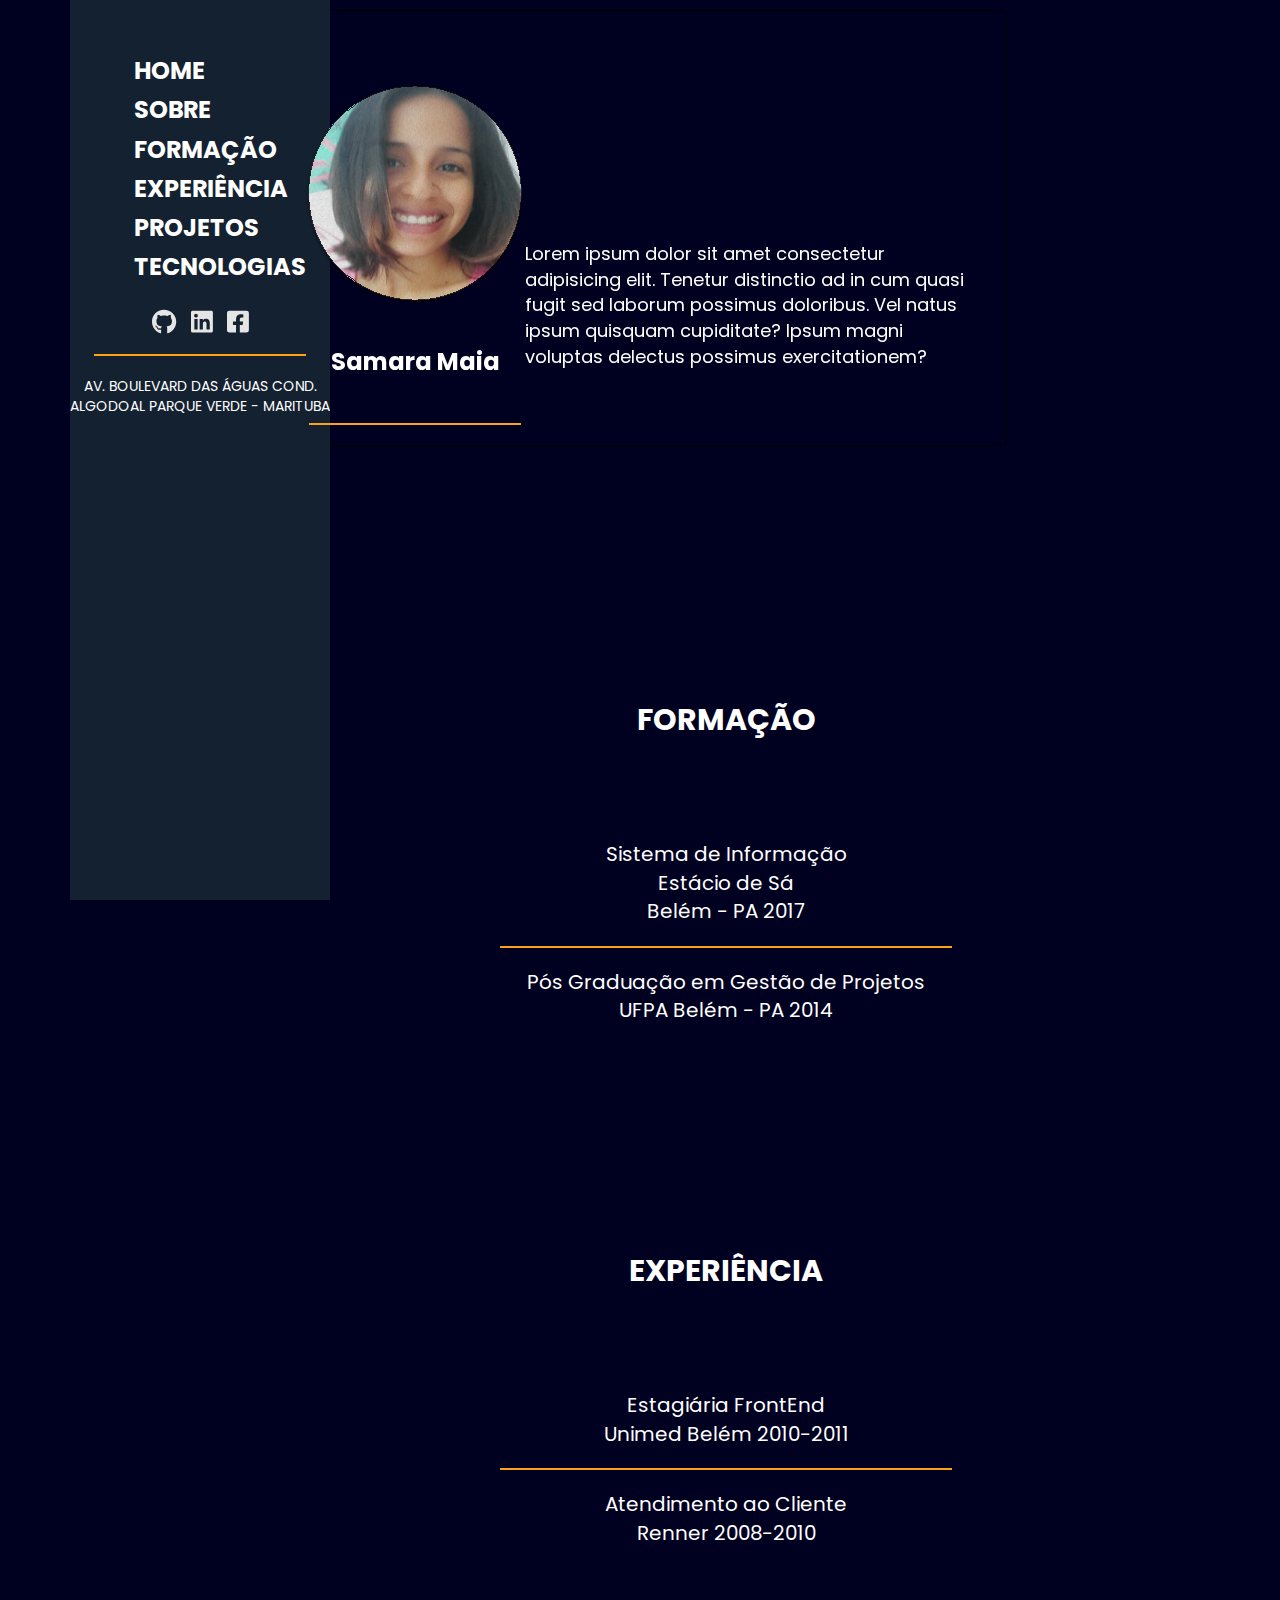
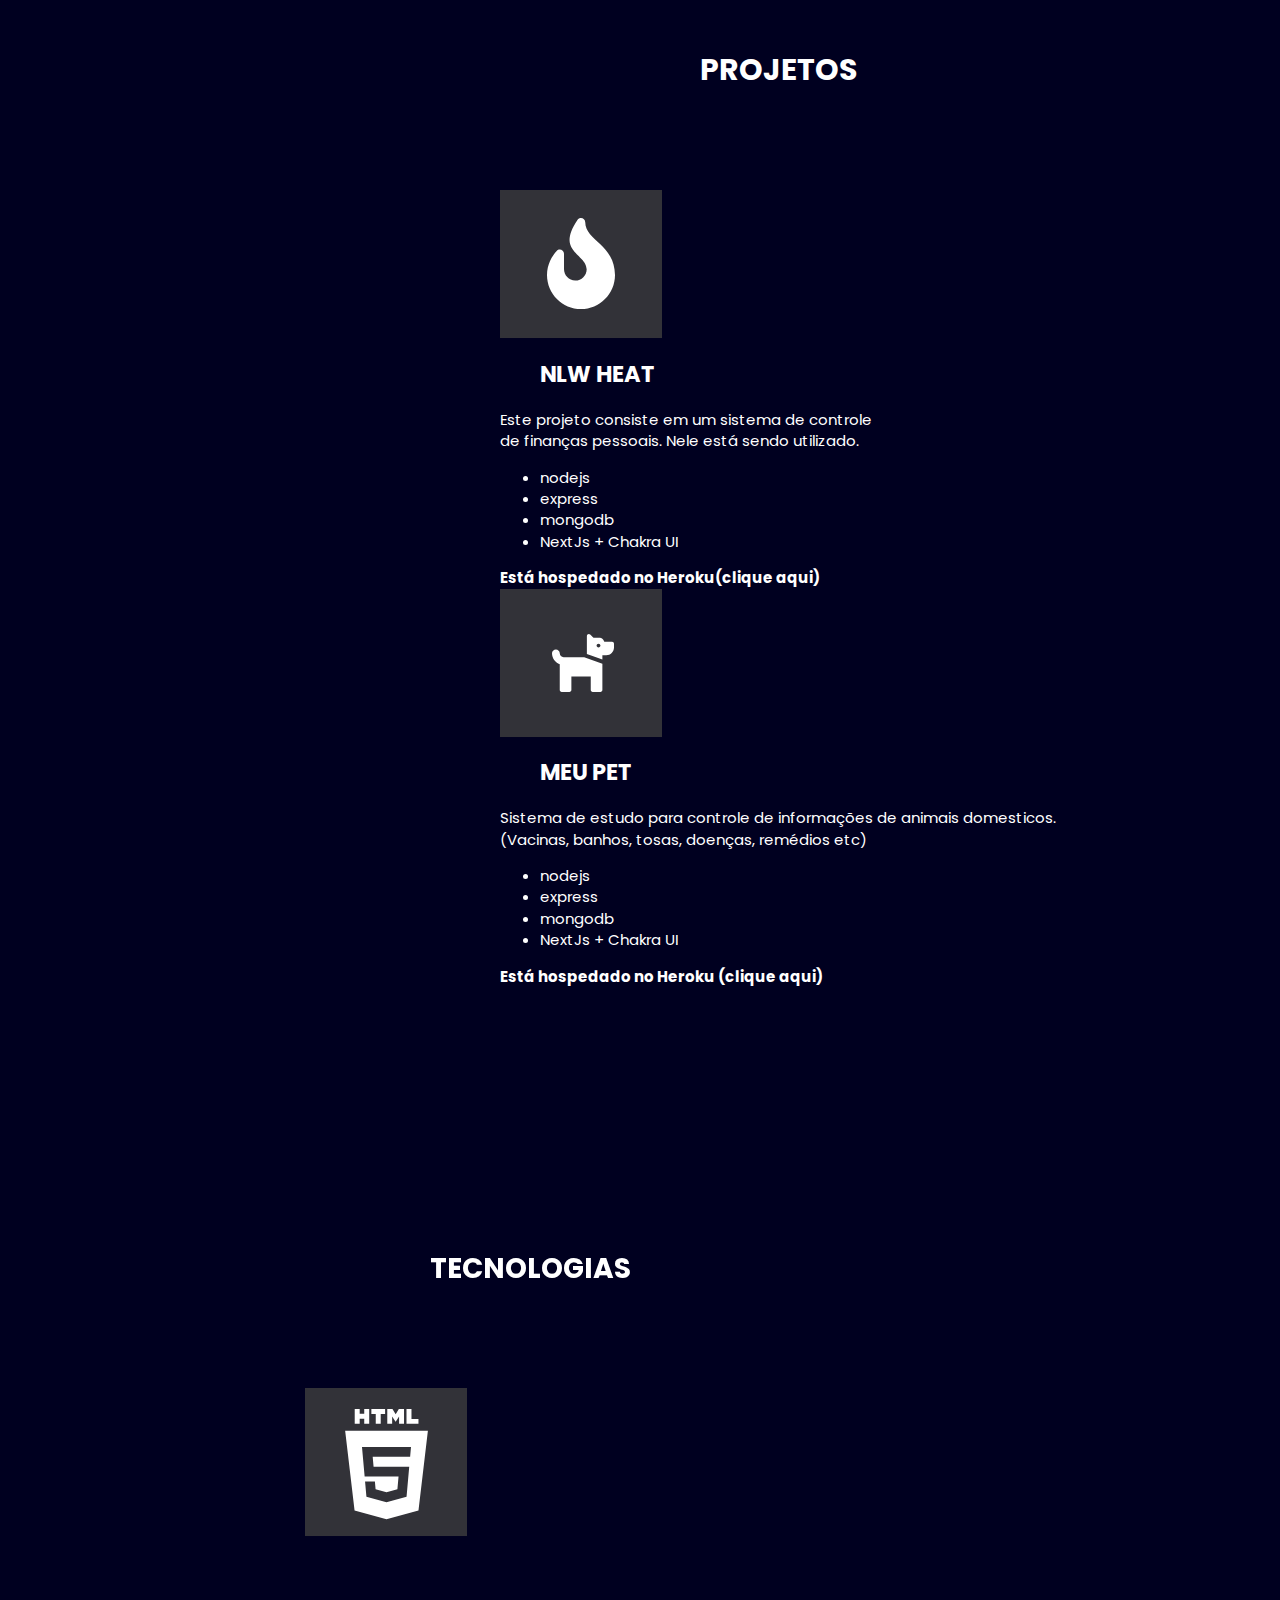
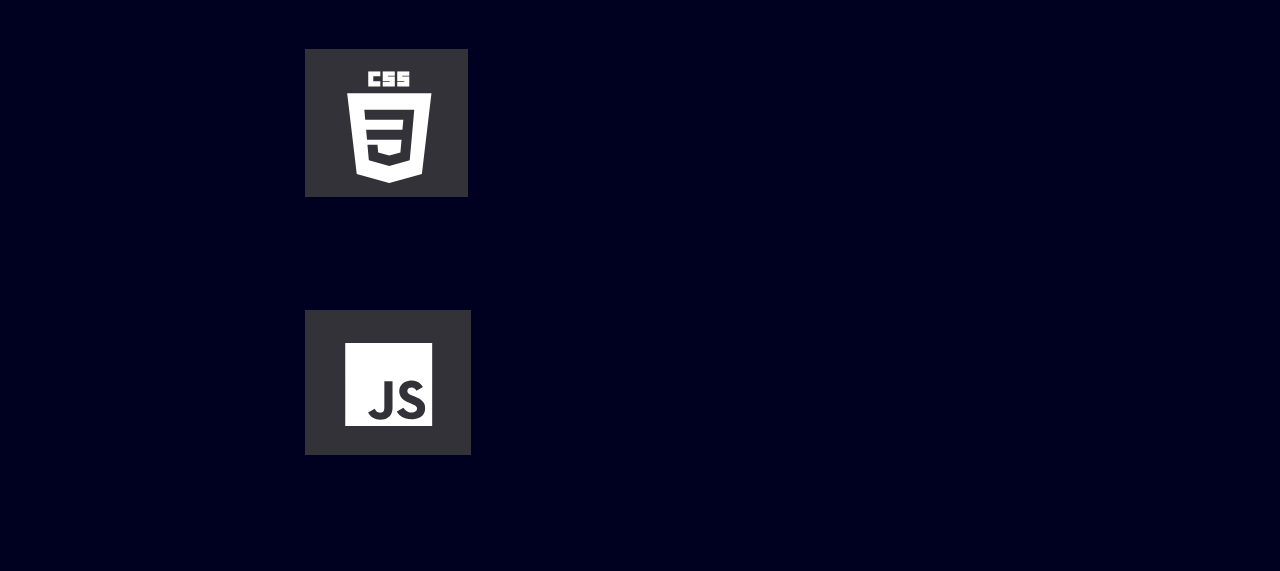
==== index.html @ 0ee9a7e4 "add bootstrap" ====
<!DOCTYPE html>
<html lang="pt-br">

<head>
    <meta charset="UTF-8">
    <meta http-equiv="X-UA-Compatible" content="IE=edge">
    <meta name="viewport" content="width=device-width, initial-scale=1.0">
    <title>Samara Maia</title>
    <link rel="stylesheet" href="/assets/css/bootstrap-grid.min.css">
    <link rel="stylesheet" href="/assets/css/style.css">
    <link rel="stylesheet" href="/assets/css/layout.css">
</head>

<body>
    <div class="container">
        <aside class="menu layou__menu">
            <nav class="menu__nav">
                <ul class="menu__nav--list">
                    <li class="menu__nav--list-item"><a href="/">HOME</a></li>
                    <li class="menu__nav--list-item"><a href="/index.html"> SOBRE </a></li>
                    <li class="menu__nav--list-item"><a href="/pages/formação.html">FORMAÇÃO</a></li>
                    <li class="menu__nav--list-item"><a href="/pages/experiencia.html">EXPERIÊNCIA</a></li>
                    <li class="menu__nav--list-item"><a href="/pages/projetos.html">PROJETOS</a></li>
                    <li class="menu__nav--list-item"><a href="/pages/tecnologias.html">TECNOLOGIAS</a></li>
                </ul>
            </nav>

            <div class="footer-social">
                <img class="footer__social--img" src="/assets/img/github.svg" alt="github">
                <img class="footer__social--img" src="/assets/img/twter.svg" alt="twter">
                <img class="footer__social--img" src="/assets/img/Vector.svg" alt="facebook">
            </div>
            <hr />
            <div class="address">
                <span>AV. BOULEVARD DAS ÁGUAS</span>
                <span>COND. ALGODOAL PARQUE VERDE - MARITUBA</span>
            </div>
        </aside>
        <div class="container__items">
            <main class="flex__container items--section">
                <section id="about-me">
                    <div class="aboutme">
                        <div class="aboutme__avatar">
                            <div class="avatar">
                                <img class="avatar__image" src="/assets/img/foto2.svg"
                                    alt="Fotgrafia da Samara Maia sorrindo">
                            </div>
                            <p>Samara Maia</p>
                            <hr />
                        </div>
                        <div class="aboutme__text">
                            <p>Lorem ipsum dolor sit
                                amet consectetur adipisicing elit.
                                Tenetur distinctio ad in cum quasi fugit
                                sed laborum possimus doloribus.
                                Vel natus ipsum quisquam cupiditate?
                                Ipsum magni voluptas delectus possimus
                                exercitationem?</p>
                        </div>
                    </div>
                </section>
                <section id="formation">
                        <h1> FORMAÇÃO </h1>
                        <div class="formation__system">
                            <span> Sistema de Informação </span>
                            <span> Estácio de Sá
                                <span>Belém - PA 2017 </span>
                        </div>
                        <div class="rectangle">
                            <hr />
                        </div>
                        <div class="formation__system">
                             <span> Pós Graduação em Gestão de Projetos </span>
                             <span> UFPA Belém - PA 2014</span>      
                        </div>
                </section>

                <section id="experience">
                        <h1>EXPERIÊNCIA</h1>
                        <div class="experience__front">
                           <span> Estagiária FrontEnd </span>
                           <span> Unimed Belém 2010-2011 </span>
                    
                            <div class="rectangle">
                                <hr />
                            </div>

                            <div class="experience__front">
                                 <span>Atendimento ao Cliente </span>
                                    <span> Renner 2008-2010 </span>    
                            </div>
                       </div>
                </section>
                <section id="projects">
                        <h1> PROJETOS </h1>
                        <img src="/assets/img/Group 6427 (1).svg" alt="NLW" request>
                        <h2 class="draft__heat">NLW HEAT</h2>
                    
                    <div class="draft__tech">
                         <span> Este projeto consiste em um sistema
                                de controle</span> <span> de finanças pessoais.
                                Nele está sendo utilizado.</span>
                        <ul class="draft__tech--list">
                            <li>nodejs</li>
                            <li>express</li>
                            <li>mongodb</li>
                            <li> NextJs + Chakra UI</li>
                        </ul>
                        <b class="draft__tech--link">Está hospedado no Heroku <a href="">(clique aqui)</a></b>
                    </div>
                    <div class="dog">
                        <img src="/assets/img/dog(1).svg" alt="meupet">
                        <h2>MEU PET</h2>
                    </div>
                    <div class="draft__tech--node">
                        <span> Sistema de estudo para controle de informações de animais domesticos.</span>
                        <span>(Vacinas, banhos, tosas, doenças, remédios etc)</span> 
                        <ul>
                            <li>nodejs</li>
                            <li>express</li>
                            <li>mongodb</li>
                            <li> NextJs + Chakra UI</li>
                        </ul>
                        <b>Está hospedado no Heroku <a href="">(clique aqui)</a></b>
                    </div>
                </section>

                <section id="technologies">
                    <h1 class="tec">TECNOLOGIAS</h1>
                        <div class="section__img--front">
                            <img src="/assets/img/html.svg" alt="html5">
                        </div>
                        <div class="section__img--front">
                            <img src="/assets/img/css.svg" alt="css3">
                        </div>
                        <div class="section__img--front">
                            <img src="/assets/img/javascript.svg" alt="javascript">
                        </div>
                </section>
            </main>
        </div>
    </div>
</body>

</html>
---- assets/css/style.css ----
:root {
    --yellow-100: #fca311;
    --blue-900: #142130;
    --gray-50: #ccc;
    --gray-900: #292929;
}
/** Start ASIDE **/

.menu {
    display: flex;
    flex-direction: column;
    align-items: center;
    align-content: space-between;
    
    width: 26rem;
    height: 100vh;

    background: var(--blue-900);
}

.menu__nav {
    font-size: 24px;
    margin-top: 3rem;    
}

.menu__nav--list {
    list-style-type: none;    
}

.menu__nav--list-item {
    margin: 5px;
}

.menu__nav--list-item > a {
    padding: 5px 10px 5px;
}

.menu__nav--list-item > a:hover, a:active {
    background: var(--yellow-100);
    border-radius: 5px;
    color:white;    
    transition: background .5s ease-out;
}
    

.footer__social--img {
    padding-left: 5px;
    padding-right: 5px;    
}

.address {
    text-align: center;
}
/** End ASIDE **/

/** Start Sections of site **/

/* sections uno */

#about-me {
    display: flex;
    position: relative;
    top: 30px;
 }
.aboutme {
    display: flex;
    align-items: center;
    justify-content: center;  
}
.aboutme__text {
    font-size: 18px;
    width: 450px;
    height: 70.45px;
}
.aboutme__avatar {
    display: flex;
    flex-direction: column;
    align-items: center;
    justify-content: center;
}

.aboutme__avatar > p {
    font-size: x-large;
    font-weight: 700; 
}

.avatar {
    border-radius: 56%;
    height: 250px;
    width: 220px;
    
}

.avatar__image {
    border-radius: 50%;
    width: 100%;
    height: 100%;
}

hr {
    width: 210px;
    border: 1px solid var(--yellow-100);
}
/* fim da primeira section */

/* sections two */

#formation {
    position: absolute;
    font-size: 15px;
    left: 50rem;
    top: 60rem;
}  

 h1 {
   
    text-align: center;
    line-height: 20rem;
}
.formation__system > span  {
    display: grid;
    font-size: 20px;
    justify-items: center;
    align-items: center;
}
.rectangle hr {
    width: 450px;
    border: 1px solid var(--yellow-100)
}

/*sections three*/

#experience  {
    position: absolute;
    font-size: 15px;
    left: 50rem;
    top: 115.10rem;
}
h1 {
    text-align: center;
    line-height: 20rem;
}

.experience__front > span {
    display: grid;
    font-size: 20px;
    justify-items: center;
    align-items: center;
}

/*sections four*/

#projects {
    position: absolute;
    font-size: 15px;
    left: 50rem;
    top: 155rem;
}

.draft__tech  > span {
    position: relative;
    display: grid;
    left: 0rem;
    top: 0rem;
}

.draft__tech--list {
    position: relative;
    left: 0rem;
    top: 0rem;
}
.draft__tech--link {
    position: relative;
    display: flex;
   
}

.draft__tech--node > span {
    position: relative;
    display: flex;
    
}

.draft__tech--node > ul {
    position: relative;
    
}
.draft__tech--node > b {
    position: relative;
    
}
.draft__heat {
    position: relative;
   
}

[request] {
    position: relative;
    
}
.dog {
    position: relative;
    
    
}

 h2 {
    position: relative;
    left: 40px;

 }
 
/*sections five*/

#technologies{
    position: absolute;
    top: 275rem;
}

.section__img--front {
    width: 45rem;
    height: 29vh;
    
}
---- assets/css/layout.css ----
@import url("https://fonts.googleapis.com/css2?family=Poppins:wght@500;600;900&display=swap");

html {
  font-size: 62.5%;
}

body {
  margin: 0;
  font-family: "Poppins", sans-serif;
  background-color: #000020;
  color: #fff;
}

a {
  color: #fff;
  text-decoration: none;
  font-weight: 700;
}

a:hover,
a:focus {
  color: #946809;
  text-decoration: none;
}

.layou__menu{
  position: fixed;
}

.container {
  display: flex;
}

.container__items{
  padding-left: 10px;
  padding-right: 10px;
  margin: 0 auto ;
}
.items--section{
  padding: 30px;
  margin: 10px;
  border: 1px solid #000;
}
.flex__container{
  display: flex;
  justify-items: center;
}
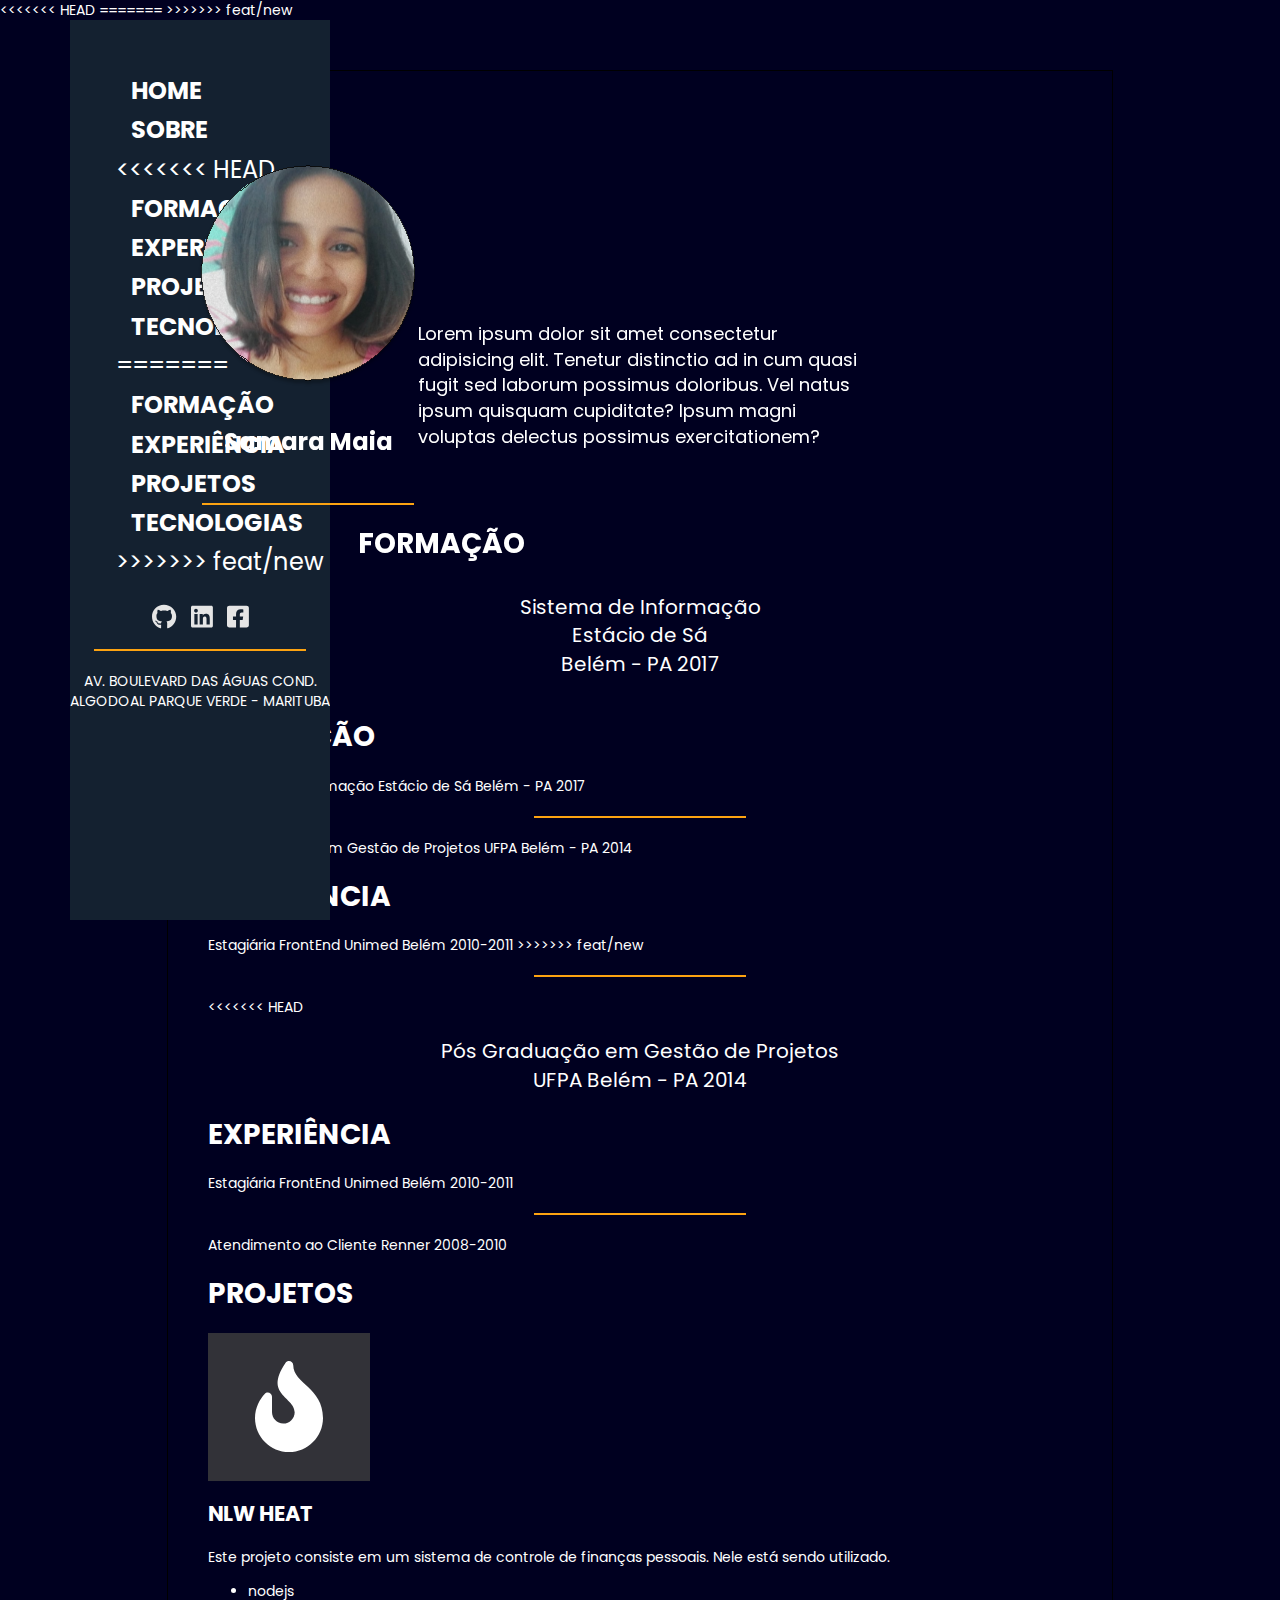
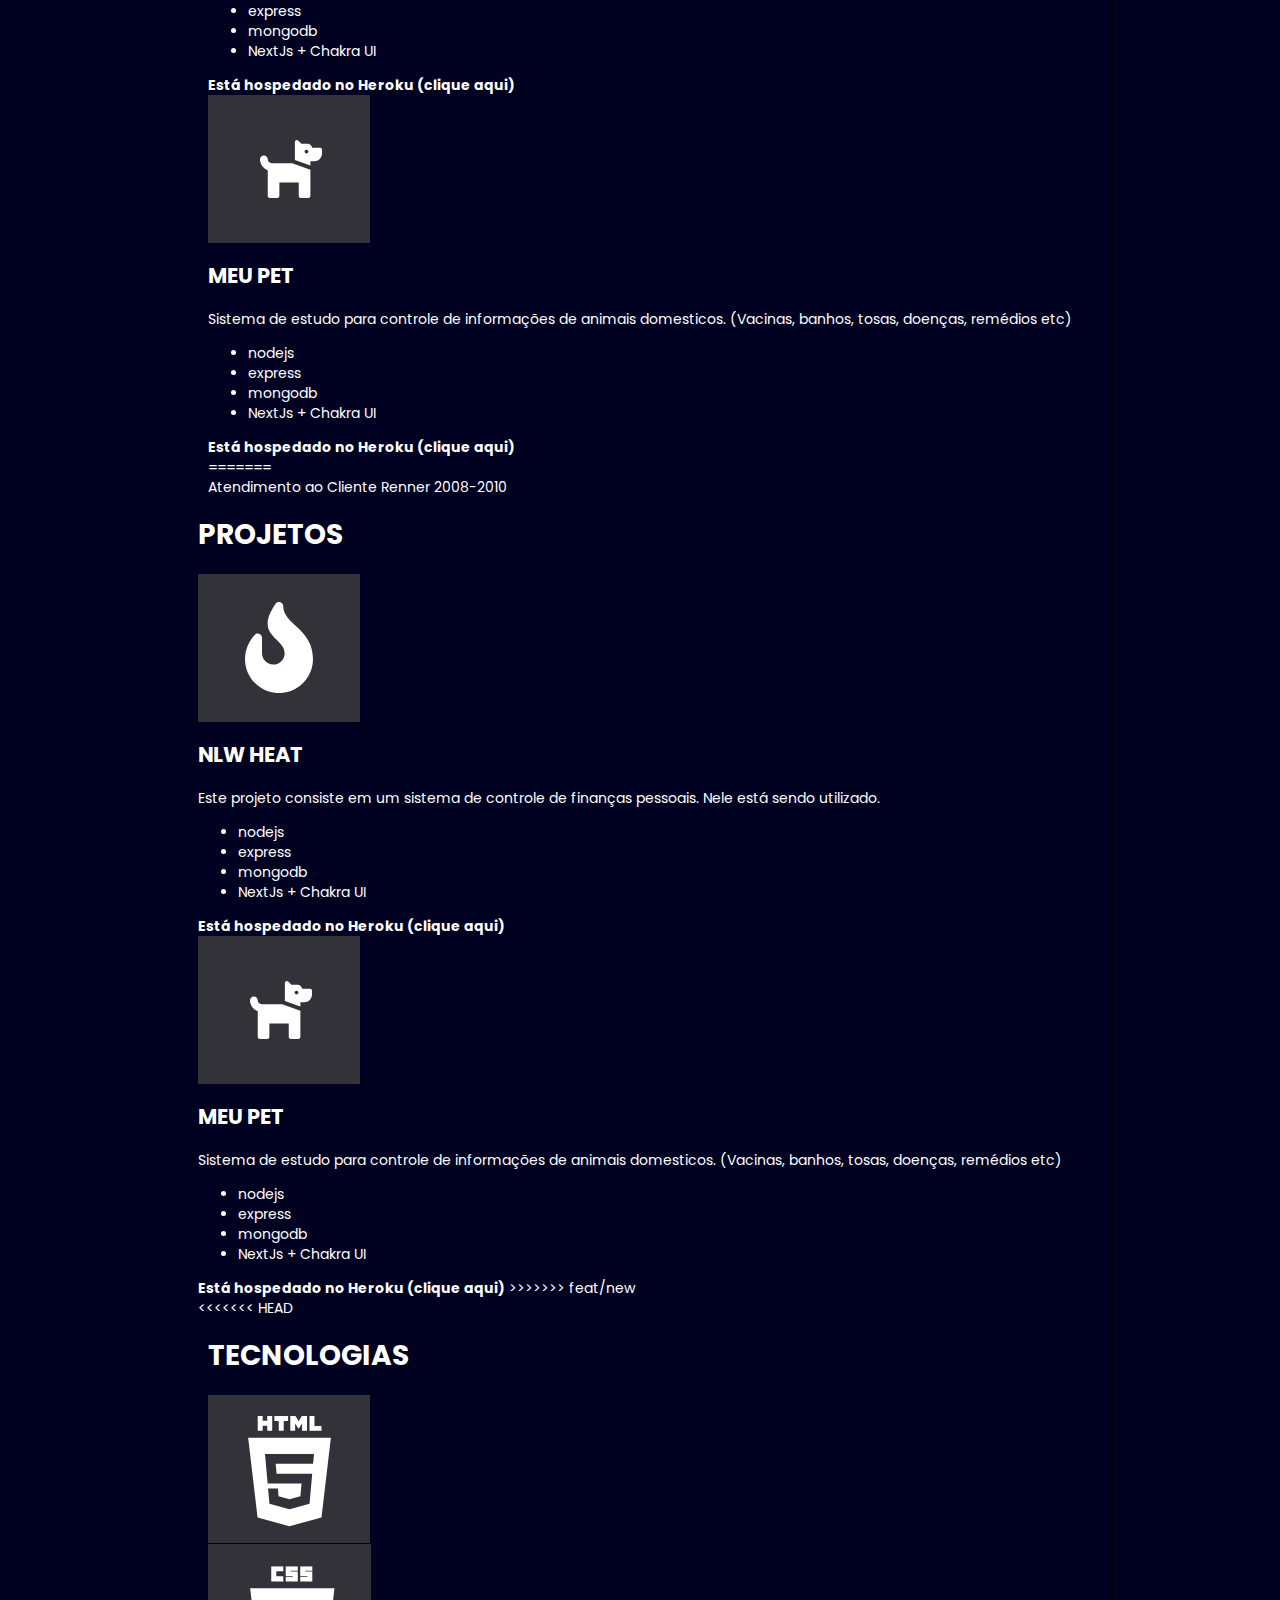
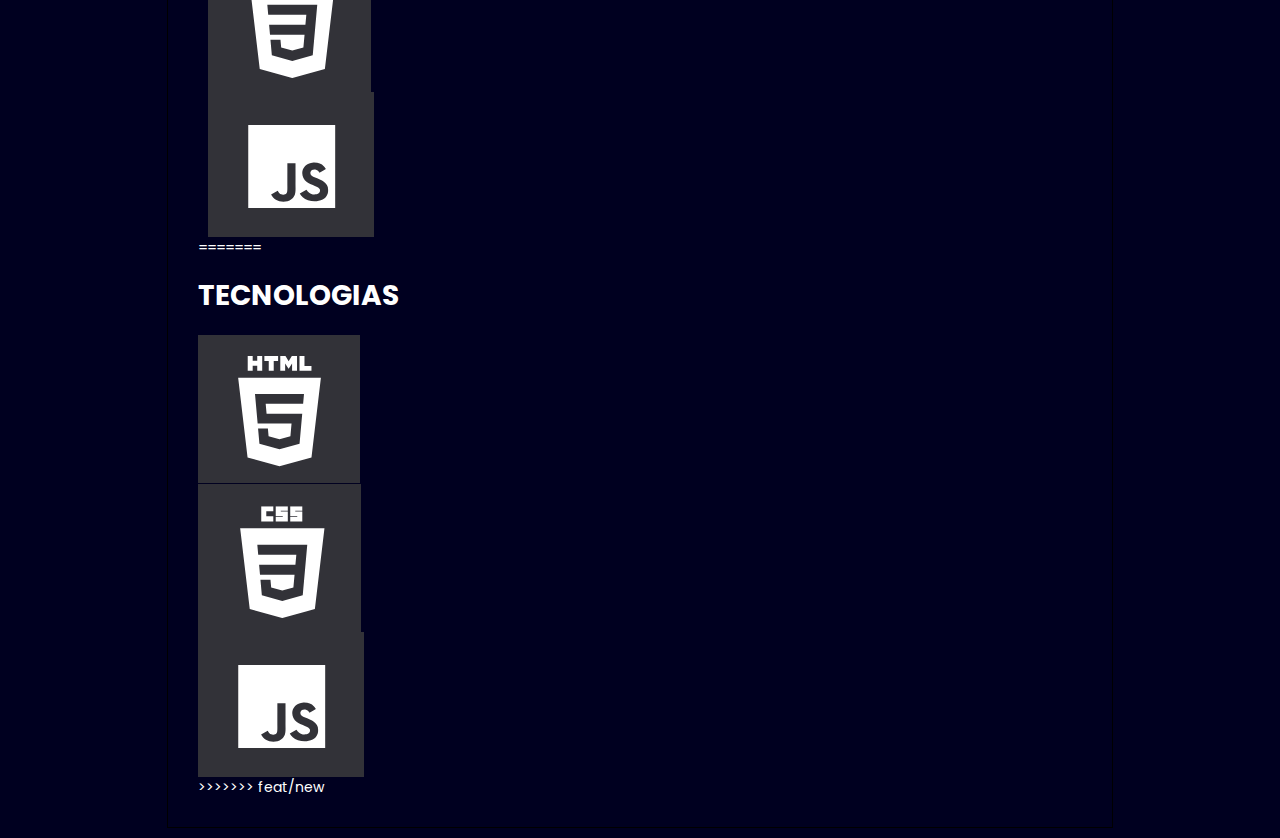
==== commit 5b4cdde9: "bootstrap-grid.min.css" ====
--- a/index.html
+++ b/index.html
@@ -6,7 +6,11 @@
     <meta http-equiv="X-UA-Compatible" content="IE=edge">
     <meta name="viewport" content="width=device-width, initial-scale=1.0">
     <title>Samara Maia</title>
+<<<<<<< HEAD
+    <link rel="stylesheet" href="/assets/css/normarlize.css">
+=======
     <link rel="stylesheet" href="/assets/css/bootstrap-grid.min.css">
+>>>>>>> feat/new
     <link rel="stylesheet" href="/assets/css/style.css">
     <link rel="stylesheet" href="/assets/css/layout.css">
 </head>
@@ -18,10 +22,17 @@
                 <ul class="menu__nav--list">
                     <li class="menu__nav--list-item"><a href="/">HOME</a></li>
                     <li class="menu__nav--list-item"><a href="/index.html"> SOBRE </a></li>
+<<<<<<< HEAD
                     <li class="menu__nav--list-item"><a href="/pages/formação.html">FORMAÇÃO</a></li>
                     <li class="menu__nav--list-item"><a href="/pages/experiencia.html">EXPERIÊNCIA</a></li>
                     <li class="menu__nav--list-item"><a href="/pages/projetos.html">PROJETOS</a></li>
                     <li class="menu__nav--list-item"><a href="/pages/tecnologias.html">TECNOLOGIAS</a></li>
+=======
+                    <li class="menu__nav--list-item"><a href="#formation">FORMAÇÃO</a></li>
+                    <li class="menu__nav--list-item"><a href="#experience">EXPERIÊNCIA</a></li>
+                    <li class="menu__nav--list-item"><a href="#projects">PROJETOS</a></li>
+                    <li class="menu__nav--list-item"><a href="#technologies">TECNOLOGIAS</a></li>
+>>>>>>> feat/new
                 </ul>
             </nav>
 
@@ -37,7 +48,11 @@
             </div>
         </aside>
         <div class="container__items">
+<<<<<<< HEAD
+            <main class="flex__container">
+=======
             <main class="flex__container items--section">
+>>>>>>> feat/new
                 <section id="about-me">
                     <div class="aboutme">
                         <div class="aboutme__avatar">
@@ -59,6 +74,19 @@
                         </div>
                     </div>
                 </section>
+<<<<<<< HEAD
+
+                <section id="formation">
+                       <div class="container__items">
+                        <div class="formation__system">
+                            <h1> FORMAÇÃO </h1>
+                            <div class="formation__system--sa">
+                                <span> Sistema de Informação </span>
+                                <span> Estácio de Sá 
+                                 <span>Belém - PA 2017 </span>
+                            </div>
+
+=======
                 <section id="formation">
                         <h1> FORMAÇÃO </h1>
                         <div class="formation__system">
@@ -81,10 +109,80 @@
                            <span> Estagiária FrontEnd </span>
                            <span> Unimed Belém 2010-2011 </span>
                     
+>>>>>>> feat/new
                             <div class="rectangle">
                                 <hr />
                             </div>
 
+<<<<<<< HEAD
+                            <div class="formation__system">
+                                <p> <span> Pós Graduação em Gestão de Projetos </span>
+                                    <span> UFPA Belém - PA 2014</span>
+                                </p>
+                            </div>
+                        </div>       
+                    </div>
+                  </section>
+
+                <section id="experience">
+                    <div class="container__items">
+                        <div class="experience__front">
+                            <h1>EXPERIÊNCIA</h1>
+                            <div class="experience__front--end">
+                                <p><span> Estagiária FrontEnd </span>
+                                    <span> Unimed Belém 2010-2011 </span>
+                                </p>
+
+                                <div class="rectangle">
+                                    <hr />
+                                </div>
+
+                                <div class="experience__cliant">
+                                    <p> <span>Atendimento ao Cliente </span>
+                                        <span> Renner 2008-2010
+                                    </p> </span>
+                                </div>
+                            </div>
+                        </div>
+                    </div>
+                </section>
+
+                <section id="projects">
+                    <div class="container__items">
+                        <div class="draft">
+                            <h1> PROJETOS </h1>
+                            <img src="/assets/img/Group 6427 (1).svg" alt="NLW" request>
+                            <h2 class="draft__heat">NLW HEAT</h2>
+                        </div>
+                        <div class="draft__tech">
+                            <p> <span> Este projeto consiste em um sistema
+                                    de controle</span> <span> de finanças pessoais.
+                                        Nele está sendo utilizado.</span></p>
+                            <ul class="draft__tech--list">
+                                <li>nodejs</li>
+                                <li>express</li>
+                                <li>mongodb</li>
+                                <li> NextJs + Chakra UI</li>
+                            </ul>
+                            <b class="draft__tech--link">Está hospedado no Heroku <a href="">(clique aqui)</a></b>
+                        </div>
+                        <div class="dog">
+                            <img src="/assets/img/dog(1).svg" alt="meupet">
+                            <h2>MEU PET</h2>
+                        </div>
+                        <div class="draft__tech--node">
+                            <p> <span> Sistema de estudo para controle de informações de animais domesticos.</span>
+                                <span>(Vacinas, banhos, tosas, doenças, remédios etc)</span>
+                            </p>
+                            <ul>
+                                <li>nodejs</li>
+                                <li>express</li>
+                                <li>mongodb</li>
+                                <li> NextJs + Chakra UI</li>
+                            </ul>
+                            <b>Está hospedado no Heroku <a href="">(clique aqui)</a></b>
+                        </div>
+=======
                             <div class="experience__front">
                                  <span>Atendimento ao Cliente </span>
                                     <span> Renner 2008-2010 </span>    
@@ -122,10 +220,27 @@
                             <li> NextJs + Chakra UI</li>
                         </ul>
                         <b>Está hospedado no Heroku <a href="">(clique aqui)</a></b>
+>>>>>>> feat/new
                     </div>
                 </section>
 
                 <section id="technologies">
+<<<<<<< HEAD
+                <div class="container__items">      
+                <h1 class="tec">TECNOLOGIAS</h1>
+                <div class="section__img--front">
+                    <img src="/assets/img/html.svg" alt="html5">
+                </div>
+                <div class="section__img--front">
+                    <img src="/assets/img/css.svg" alt="css3">
+                </div>
+                <div class="section__img--front">
+                    <img src="/assets/img/javascript.svg" alt="javascript">
+                </div>
+            </div>
+            </section>   
+
+=======
                     <h1 class="tec">TECNOLOGIAS</h1>
                         <div class="section__img--front">
                             <img src="/assets/img/html.svg" alt="html5">
@@ -137,6 +252,7 @@
                             <img src="/assets/img/javascript.svg" alt="javascript">
                         </div>
                 </section>
+>>>>>>> feat/new
             </main>
         </div>
     </div>
--- a/assets/css/style.css
+++ b/assets/css/style.css
@@ -104,6 +104,38 @@
 /* fim da primeira section */
 
 /* sections two */
+<<<<<<< HEAD
+
+#formation {
+    position: absolute;
+    top: 530px;
+}
+
+#formation .container {
+    display: flex;
+    font-size: 15px;
+    align-items: center;
+}
+.formation__system > h1 {
+    position: relative;
+    left: 15rem;
+    top: -1rem;
+}  
+
+.formation__system--sa > span {
+    display: grid;
+    font-size: 20px;
+    left: 50rem;
+    top: 1.10rem;
+    justify-items: center;
+    align-items: center;
+}
+
+.formation__system > p {
+    display: grid;
+    font-size: 20px;
+    justify-items: center;
+=======
 
 #formation {
     position: absolute;
@@ -122,13 +154,85 @@
     font-size: 20px;
     justify-items: center;
     align-items: center;
-}
+>>>>>>> feat/new
+}
+
+.formation__system--sa > span {
+    display: grid;
+    font-size: 20px;
+    justify-content: center;
+    
+}
+
 .rectangle hr {
     width: 450px;
     border: 1px solid var(--yellow-100)
 }
 
 /*sections three*/
+<<<<<<< HEAD
+
+#experience  {
+    position: absolute;
+    top: 115.10rem;
+}
+
+ #experience .container {
+    display: flex;
+    font-size: 15px;
+    align-items: center;
+
+ }
+ .experience__front > h1 {
+     position: relative;
+     left: 1rem;
+     top: -10rem;
+     display: flex;
+     align-items: center;
+     justify-content: center;
+}
+.experience__front--end > p {
+    display: grid;
+    font-size: 25px;
+    justify-items: center;
+}
+
+.experience__cliant > p > span {
+    display: grid;
+    font-size: 25px;
+    align-items: center;
+    justify-content: center;
+}
+
+/*sections four*/
+
+#projects {
+    position: absolute;
+    top: 155rem;
+}
+#projects .container {
+    display: grid;
+    font-size: 15px;
+    justify-items: center;
+}
+.draft > h1 {
+    display: flex;
+    top: 25px;
+    align-items: center;
+    justify-content: center;       
+}
+.draft__tech > p > span {
+    position: relative;
+    display: grid;
+    left: 25rem;
+    top: -7rem;
+}
+
+.draft__tech--list {
+    position: relative;
+    left: 25rem;
+    top: -8rem;
+=======
 
 #experience  {
     position: absolute;
@@ -168,10 +272,23 @@
     position: relative;
     left: 0rem;
     top: 0rem;
+>>>>>>> feat/new
 }
 .draft__tech--link {
     position: relative;
     display: flex;
+<<<<<<< HEAD
+    left: 22rem;
+    top: -8rem;
+    justify-content: center;
+}
+
+.draft__tech--node > p > span {
+    position: relative;
+    display: flex;
+    left: 35rem;
+    top: -20rem;
+=======
    
 }
 
@@ -179,46 +296,89 @@
     position: relative;
     display: flex;
     
+>>>>>>> feat/new
 }
 
 .draft__tech--node > ul {
     position: relative;
-    
+<<<<<<< HEAD
+    left: 35rem;
+    top: -20rem;
 }
 .draft__tech--node > b {
     position: relative;
-    
+    left: 35rem;
+    top: -20rem;
 }
 .draft__heat {
     position: relative;
+    left: -7rem;
+    top: 14rem;
+=======
+    
+}
+.draft__tech--node > b {
+    position: relative;
+    
+}
+.draft__heat {
+    position: relative;
    
+>>>>>>> feat/new
 }
 
 [request] {
     position: relative;
-    
+<<<<<<< HEAD
+    justify-items: center;
+    top: 15rem;
+    left: -10rem;
 }
 .dog {
     position: relative;
-    
-    
+    justify-items: center;
+    top: 2rem;
+    left: -10rem;
+=======
+    
+}
+.dog {
+    position: relative;
+    
+    
+>>>>>>> feat/new
 }
 
  h2 {
     position: relative;
     left: 40px;
+<<<<<<< HEAD
+  }
+
+=======
 
  }
  
+>>>>>>> feat/new
 /*sections five*/
 
 #technologies{
     position: absolute;
     top: 275rem;
+<<<<<<< HEAD
+}
+
+#technologies  .container{
+    display: grid;
+    font-size: 15px;
+    justify-items: center;  
+=======
+>>>>>>> feat/new
 }
 
 .section__img--front {
     width: 45rem;
     height: 29vh;
     
-}+}
+  --- a/assets/css/layout.css
+++ b/assets/css/layout.css
@@ -31,6 +31,18 @@
   display: flex;
 }
 
+<<<<<<< HEAD
+.layou__menu{
+  position: fixed;
+}
+
+.container__items{
+  padding-left: 10px;
+  padding-right: 10px;
+  margin: 0 auto;
+}
+
+=======
 .container__items{
   padding-left: 10px;
   padding-right: 10px;
@@ -41,6 +53,7 @@
   margin: 10px;
   border: 1px solid #000;
 }
+>>>>>>> feat/new
 .flex__container{
   display: flex;
   justify-items: center;
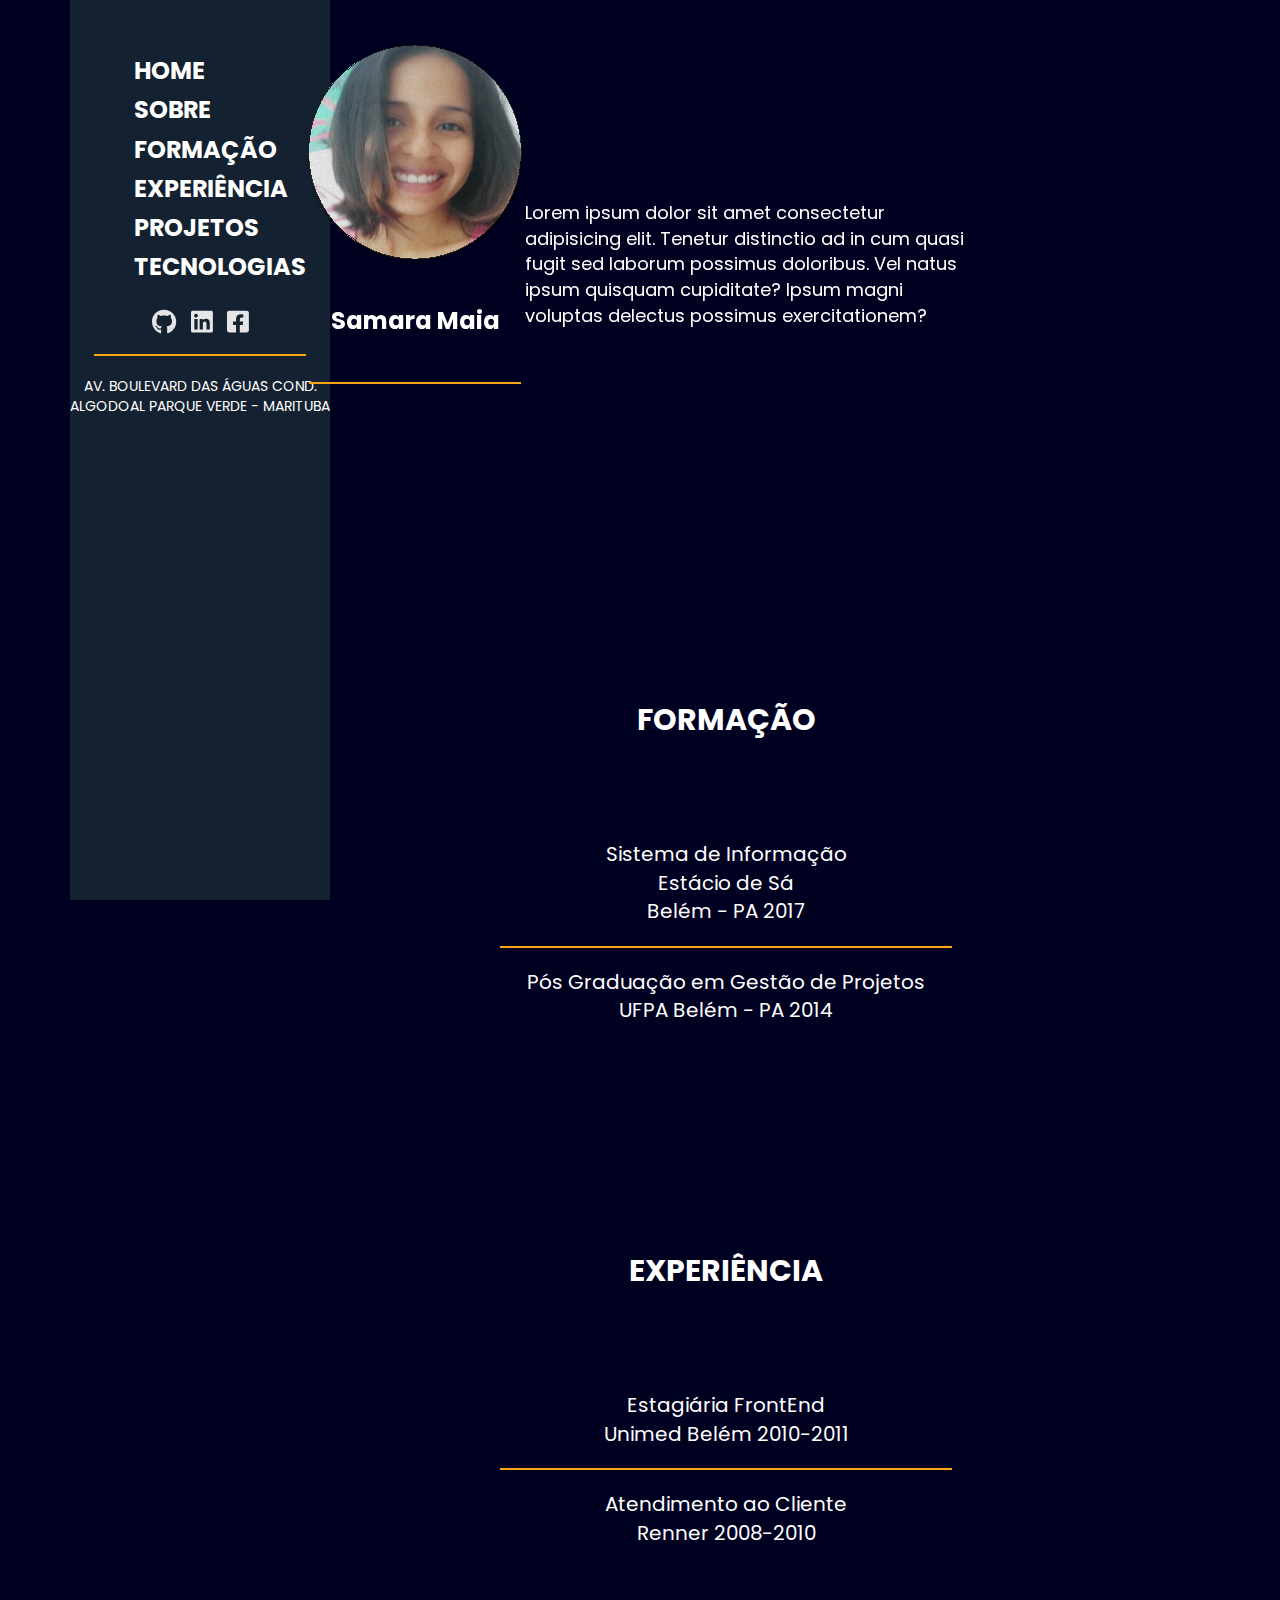
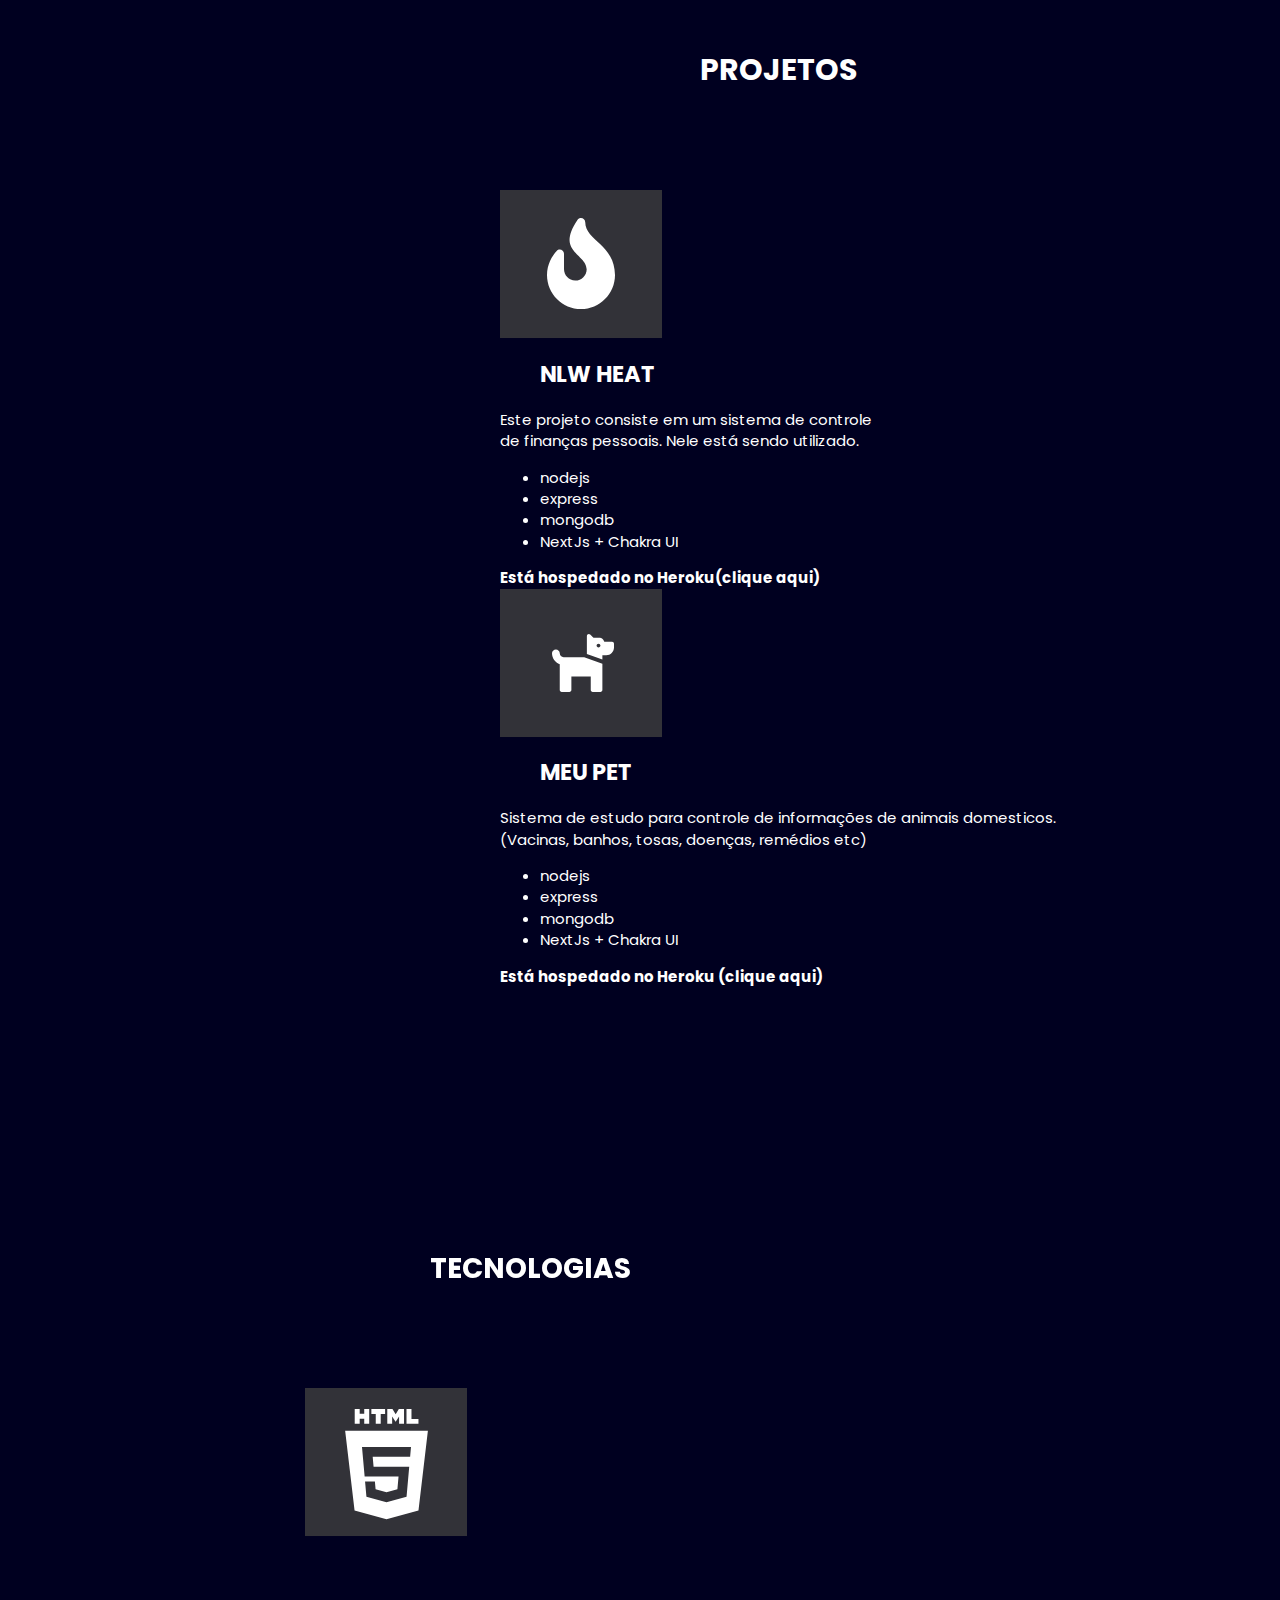
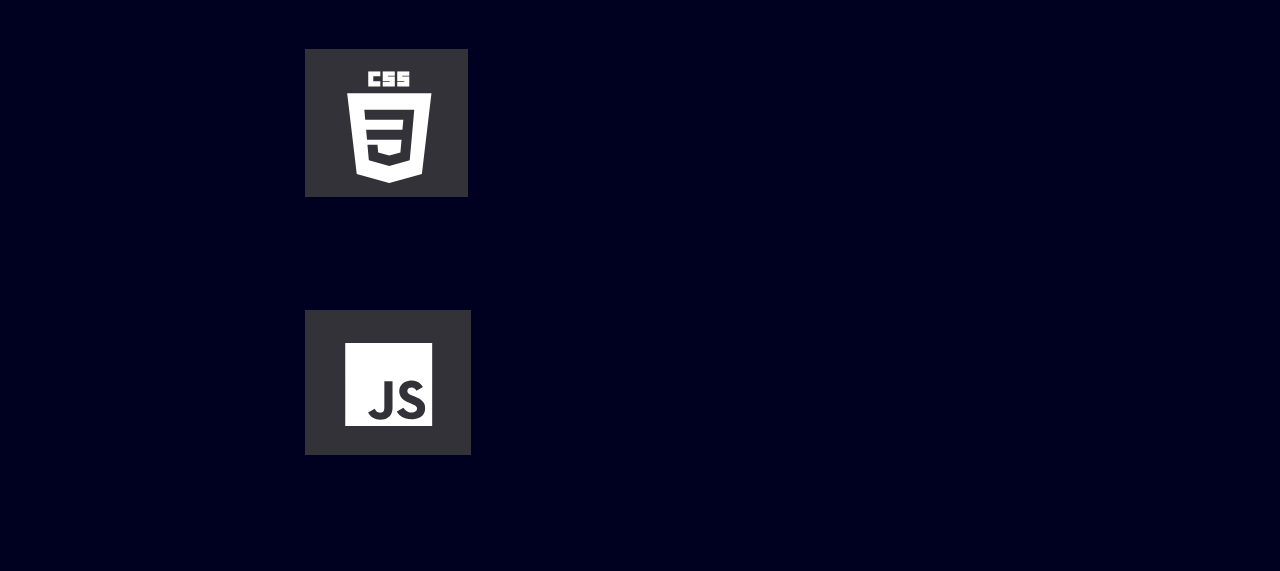
==== commit 8ec20c0c: "meger das branches" ====
--- a/index.html
+++ b/index.html
@@ -6,11 +6,7 @@
     <meta http-equiv="X-UA-Compatible" content="IE=edge">
     <meta name="viewport" content="width=device-width, initial-scale=1.0">
     <title>Samara Maia</title>
-<<<<<<< HEAD
-    <link rel="stylesheet" href="/assets/css/normarlize.css">
-=======
     <link rel="stylesheet" href="/assets/css/bootstrap-grid.min.css">
->>>>>>> feat/new
     <link rel="stylesheet" href="/assets/css/style.css">
     <link rel="stylesheet" href="/assets/css/layout.css">
 </head>
@@ -22,17 +18,10 @@
                 <ul class="menu__nav--list">
                     <li class="menu__nav--list-item"><a href="/">HOME</a></li>
                     <li class="menu__nav--list-item"><a href="/index.html"> SOBRE </a></li>
-<<<<<<< HEAD
-                    <li class="menu__nav--list-item"><a href="/pages/formação.html">FORMAÇÃO</a></li>
-                    <li class="menu__nav--list-item"><a href="/pages/experiencia.html">EXPERIÊNCIA</a></li>
-                    <li class="menu__nav--list-item"><a href="/pages/projetos.html">PROJETOS</a></li>
-                    <li class="menu__nav--list-item"><a href="/pages/tecnologias.html">TECNOLOGIAS</a></li>
-=======
                     <li class="menu__nav--list-item"><a href="#formation">FORMAÇÃO</a></li>
                     <li class="menu__nav--list-item"><a href="#experience">EXPERIÊNCIA</a></li>
                     <li class="menu__nav--list-item"><a href="#projects">PROJETOS</a></li>
                     <li class="menu__nav--list-item"><a href="#technologies">TECNOLOGIAS</a></li>
->>>>>>> feat/new
                 </ul>
             </nav>
 
@@ -48,11 +37,7 @@
             </div>
         </aside>
         <div class="container__items">
-<<<<<<< HEAD
-            <main class="flex__container">
-=======
             <main class="flex__container items--section">
->>>>>>> feat/new
                 <section id="about-me">
                     <div class="aboutme">
                         <div class="aboutme__avatar">
@@ -74,19 +59,6 @@
                         </div>
                     </div>
                 </section>
-<<<<<<< HEAD
-
-                <section id="formation">
-                       <div class="container__items">
-                        <div class="formation__system">
-                            <h1> FORMAÇÃO </h1>
-                            <div class="formation__system--sa">
-                                <span> Sistema de Informação </span>
-                                <span> Estácio de Sá 
-                                 <span>Belém - PA 2017 </span>
-                            </div>
-
-=======
                 <section id="formation">
                         <h1> FORMAÇÃO </h1>
                         <div class="formation__system">
@@ -109,80 +81,10 @@
                            <span> Estagiária FrontEnd </span>
                            <span> Unimed Belém 2010-2011 </span>
                     
->>>>>>> feat/new
                             <div class="rectangle">
                                 <hr />
                             </div>
 
-<<<<<<< HEAD
-                            <div class="formation__system">
-                                <p> <span> Pós Graduação em Gestão de Projetos </span>
-                                    <span> UFPA Belém - PA 2014</span>
-                                </p>
-                            </div>
-                        </div>       
-                    </div>
-                  </section>
-
-                <section id="experience">
-                    <div class="container__items">
-                        <div class="experience__front">
-                            <h1>EXPERIÊNCIA</h1>
-                            <div class="experience__front--end">
-                                <p><span> Estagiária FrontEnd </span>
-                                    <span> Unimed Belém 2010-2011 </span>
-                                </p>
-
-                                <div class="rectangle">
-                                    <hr />
-                                </div>
-
-                                <div class="experience__cliant">
-                                    <p> <span>Atendimento ao Cliente </span>
-                                        <span> Renner 2008-2010
-                                    </p> </span>
-                                </div>
-                            </div>
-                        </div>
-                    </div>
-                </section>
-
-                <section id="projects">
-                    <div class="container__items">
-                        <div class="draft">
-                            <h1> PROJETOS </h1>
-                            <img src="/assets/img/Group 6427 (1).svg" alt="NLW" request>
-                            <h2 class="draft__heat">NLW HEAT</h2>
-                        </div>
-                        <div class="draft__tech">
-                            <p> <span> Este projeto consiste em um sistema
-                                    de controle</span> <span> de finanças pessoais.
-                                        Nele está sendo utilizado.</span></p>
-                            <ul class="draft__tech--list">
-                                <li>nodejs</li>
-                                <li>express</li>
-                                <li>mongodb</li>
-                                <li> NextJs + Chakra UI</li>
-                            </ul>
-                            <b class="draft__tech--link">Está hospedado no Heroku <a href="">(clique aqui)</a></b>
-                        </div>
-                        <div class="dog">
-                            <img src="/assets/img/dog(1).svg" alt="meupet">
-                            <h2>MEU PET</h2>
-                        </div>
-                        <div class="draft__tech--node">
-                            <p> <span> Sistema de estudo para controle de informações de animais domesticos.</span>
-                                <span>(Vacinas, banhos, tosas, doenças, remédios etc)</span>
-                            </p>
-                            <ul>
-                                <li>nodejs</li>
-                                <li>express</li>
-                                <li>mongodb</li>
-                                <li> NextJs + Chakra UI</li>
-                            </ul>
-                            <b>Está hospedado no Heroku <a href="">(clique aqui)</a></b>
-                        </div>
-=======
                             <div class="experience__front">
                                  <span>Atendimento ao Cliente </span>
                                     <span> Renner 2008-2010 </span>    
@@ -220,27 +122,10 @@
                             <li> NextJs + Chakra UI</li>
                         </ul>
                         <b>Está hospedado no Heroku <a href="">(clique aqui)</a></b>
->>>>>>> feat/new
                     </div>
                 </section>
 
                 <section id="technologies">
-<<<<<<< HEAD
-                <div class="container__items">      
-                <h1 class="tec">TECNOLOGIAS</h1>
-                <div class="section__img--front">
-                    <img src="/assets/img/html.svg" alt="html5">
-                </div>
-                <div class="section__img--front">
-                    <img src="/assets/img/css.svg" alt="css3">
-                </div>
-                <div class="section__img--front">
-                    <img src="/assets/img/javascript.svg" alt="javascript">
-                </div>
-            </div>
-            </section>   
-
-=======
                     <h1 class="tec">TECNOLOGIAS</h1>
                         <div class="section__img--front">
                             <img src="/assets/img/html.svg" alt="html5">
@@ -252,7 +137,6 @@
                             <img src="/assets/img/javascript.svg" alt="javascript">
                         </div>
                 </section>
->>>>>>> feat/new
             </main>
         </div>
     </div>
--- a/assets/css/style.css
+++ b/assets/css/style.css
@@ -104,38 +104,6 @@
 /* fim da primeira section */
 
 /* sections two */
-<<<<<<< HEAD
-
-#formation {
-    position: absolute;
-    top: 530px;
-}
-
-#formation .container {
-    display: flex;
-    font-size: 15px;
-    align-items: center;
-}
-.formation__system > h1 {
-    position: relative;
-    left: 15rem;
-    top: -1rem;
-}  
-
-.formation__system--sa > span {
-    display: grid;
-    font-size: 20px;
-    left: 50rem;
-    top: 1.10rem;
-    justify-items: center;
-    align-items: center;
-}
-
-.formation__system > p {
-    display: grid;
-    font-size: 20px;
-    justify-items: center;
-=======
 
 #formation {
     position: absolute;
@@ -154,7 +122,6 @@
     font-size: 20px;
     justify-items: center;
     align-items: center;
->>>>>>> feat/new
 }
 
 .formation__system--sa > span {
@@ -170,69 +137,6 @@
 }
 
 /*sections three*/
-<<<<<<< HEAD
-
-#experience  {
-    position: absolute;
-    top: 115.10rem;
-}
-
- #experience .container {
-    display: flex;
-    font-size: 15px;
-    align-items: center;
-
- }
- .experience__front > h1 {
-     position: relative;
-     left: 1rem;
-     top: -10rem;
-     display: flex;
-     align-items: center;
-     justify-content: center;
-}
-.experience__front--end > p {
-    display: grid;
-    font-size: 25px;
-    justify-items: center;
-}
-
-.experience__cliant > p > span {
-    display: grid;
-    font-size: 25px;
-    align-items: center;
-    justify-content: center;
-}
-
-/*sections four*/
-
-#projects {
-    position: absolute;
-    top: 155rem;
-}
-#projects .container {
-    display: grid;
-    font-size: 15px;
-    justify-items: center;
-}
-.draft > h1 {
-    display: flex;
-    top: 25px;
-    align-items: center;
-    justify-content: center;       
-}
-.draft__tech > p > span {
-    position: relative;
-    display: grid;
-    left: 25rem;
-    top: -7rem;
-}
-
-.draft__tech--list {
-    position: relative;
-    left: 25rem;
-    top: -8rem;
-=======
 
 #experience  {
     position: absolute;
@@ -272,23 +176,10 @@
     position: relative;
     left: 0rem;
     top: 0rem;
->>>>>>> feat/new
 }
 .draft__tech--link {
     position: relative;
     display: flex;
-<<<<<<< HEAD
-    left: 22rem;
-    top: -8rem;
-    justify-content: center;
-}
-
-.draft__tech--node > p > span {
-    position: relative;
-    display: flex;
-    left: 35rem;
-    top: -20rem;
-=======
    
 }
 
@@ -296,84 +187,42 @@
     position: relative;
     display: flex;
     
->>>>>>> feat/new
 }
 
 .draft__tech--node > ul {
     position: relative;
-<<<<<<< HEAD
-    left: 35rem;
-    top: -20rem;
+    
 }
 .draft__tech--node > b {
     position: relative;
-    left: 35rem;
-    top: -20rem;
+    
 }
 .draft__heat {
     position: relative;
-    left: -7rem;
-    top: 14rem;
-=======
-    
-}
-.draft__tech--node > b {
-    position: relative;
-    
-}
-.draft__heat {
-    position: relative;
    
->>>>>>> feat/new
 }
 
 [request] {
     position: relative;
-<<<<<<< HEAD
-    justify-items: center;
-    top: 15rem;
-    left: -10rem;
+    
 }
 .dog {
     position: relative;
-    justify-items: center;
-    top: 2rem;
-    left: -10rem;
-=======
-    
-}
-.dog {
-    position: relative;
-    
-    
->>>>>>> feat/new
+    
+    
 }
 
  h2 {
     position: relative;
     left: 40px;
-<<<<<<< HEAD
-  }
-
-=======
 
  }
  
->>>>>>> feat/new
 /*sections five*/
 
 #technologies{
     position: absolute;
     top: 275rem;
-<<<<<<< HEAD
-}
-
-#technologies  .container{
-    display: grid;
-    font-size: 15px;
-    justify-items: center;  
-=======
->>>>>>> feat/new
 }
 
 .section__img--front {
--- a/assets/css/layout.css
+++ b/assets/css/layout.css
@@ -31,7 +31,6 @@
   display: flex;
 }
 
-<<<<<<< HEAD
 .layou__menu{
   position: fixed;
 }
@@ -42,18 +41,6 @@
   margin: 0 auto;
 }
 
-=======
-.container__items{
-  padding-left: 10px;
-  padding-right: 10px;
-  margin: 0 auto ;
-}
-.items--section{
-  padding: 30px;
-  margin: 10px;
-  border: 1px solid #000;
-}
->>>>>>> feat/new
 .flex__container{
   display: flex;
   justify-items: center;
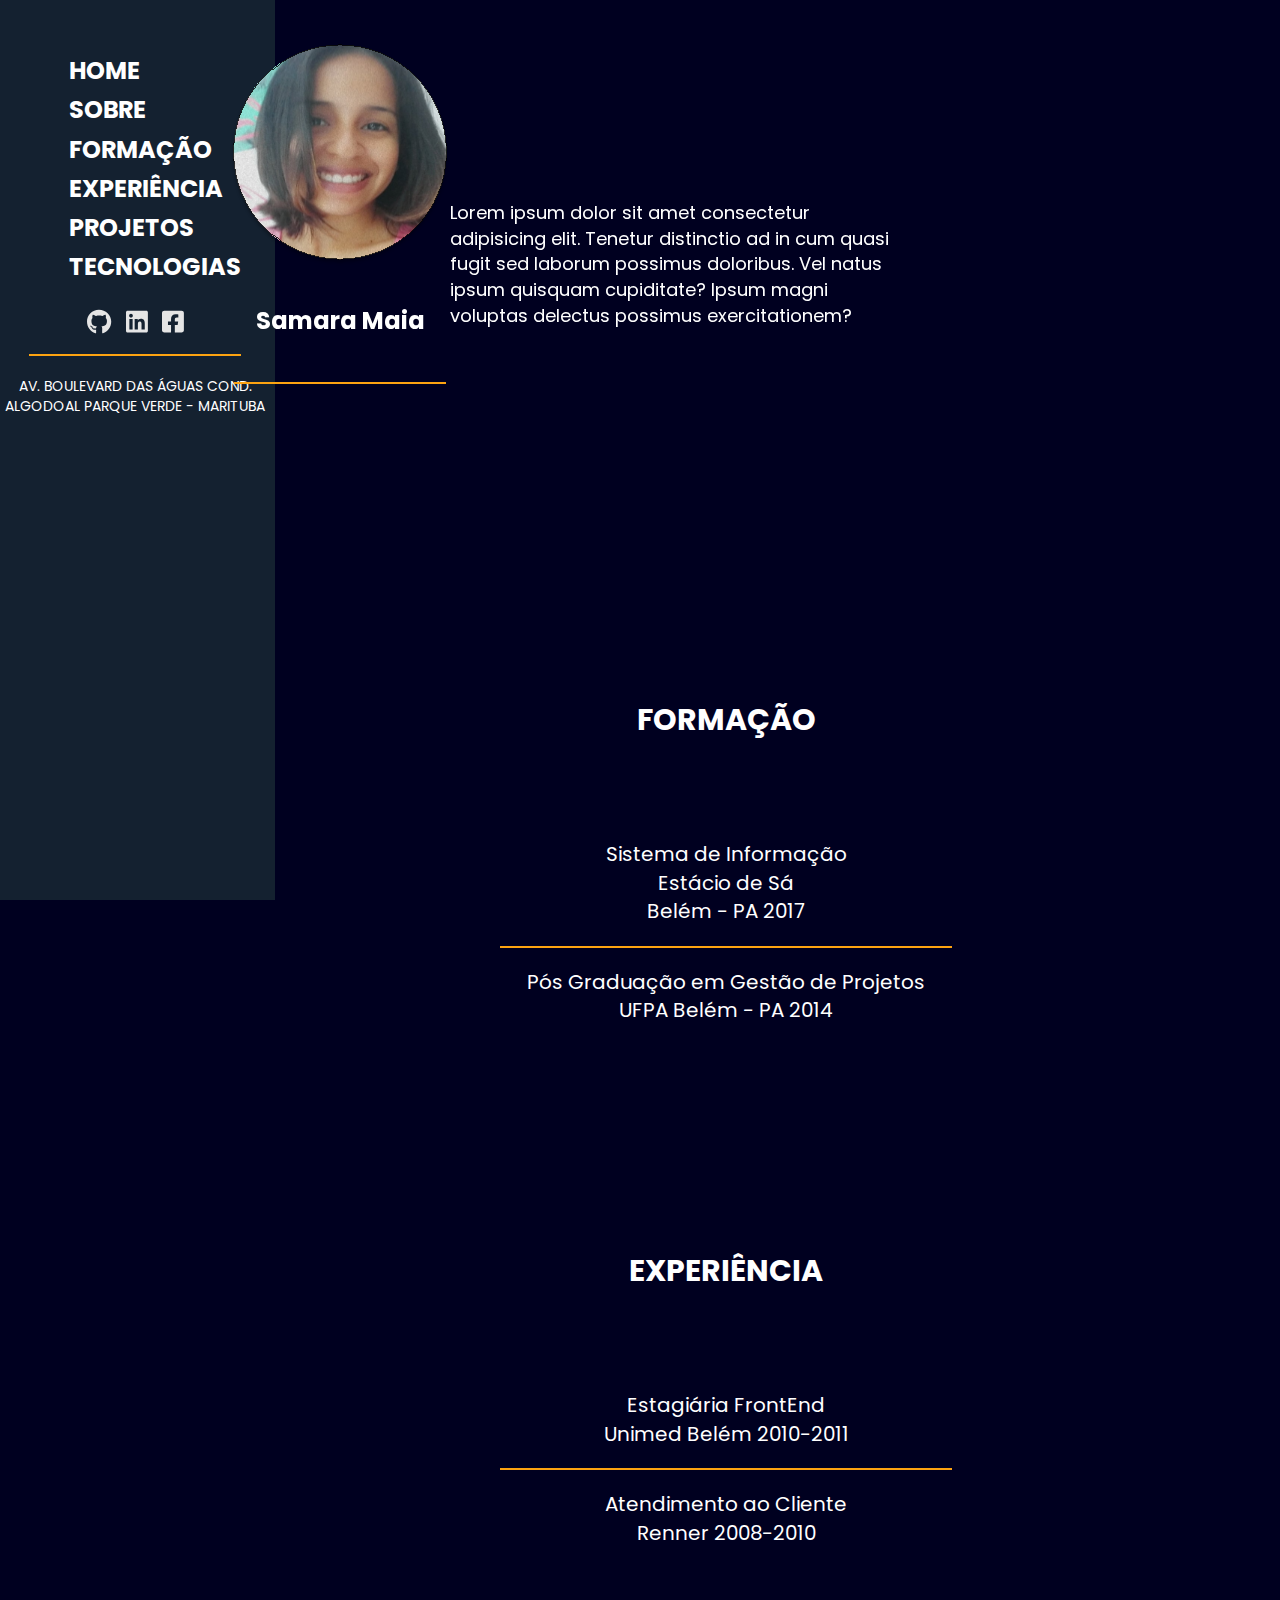
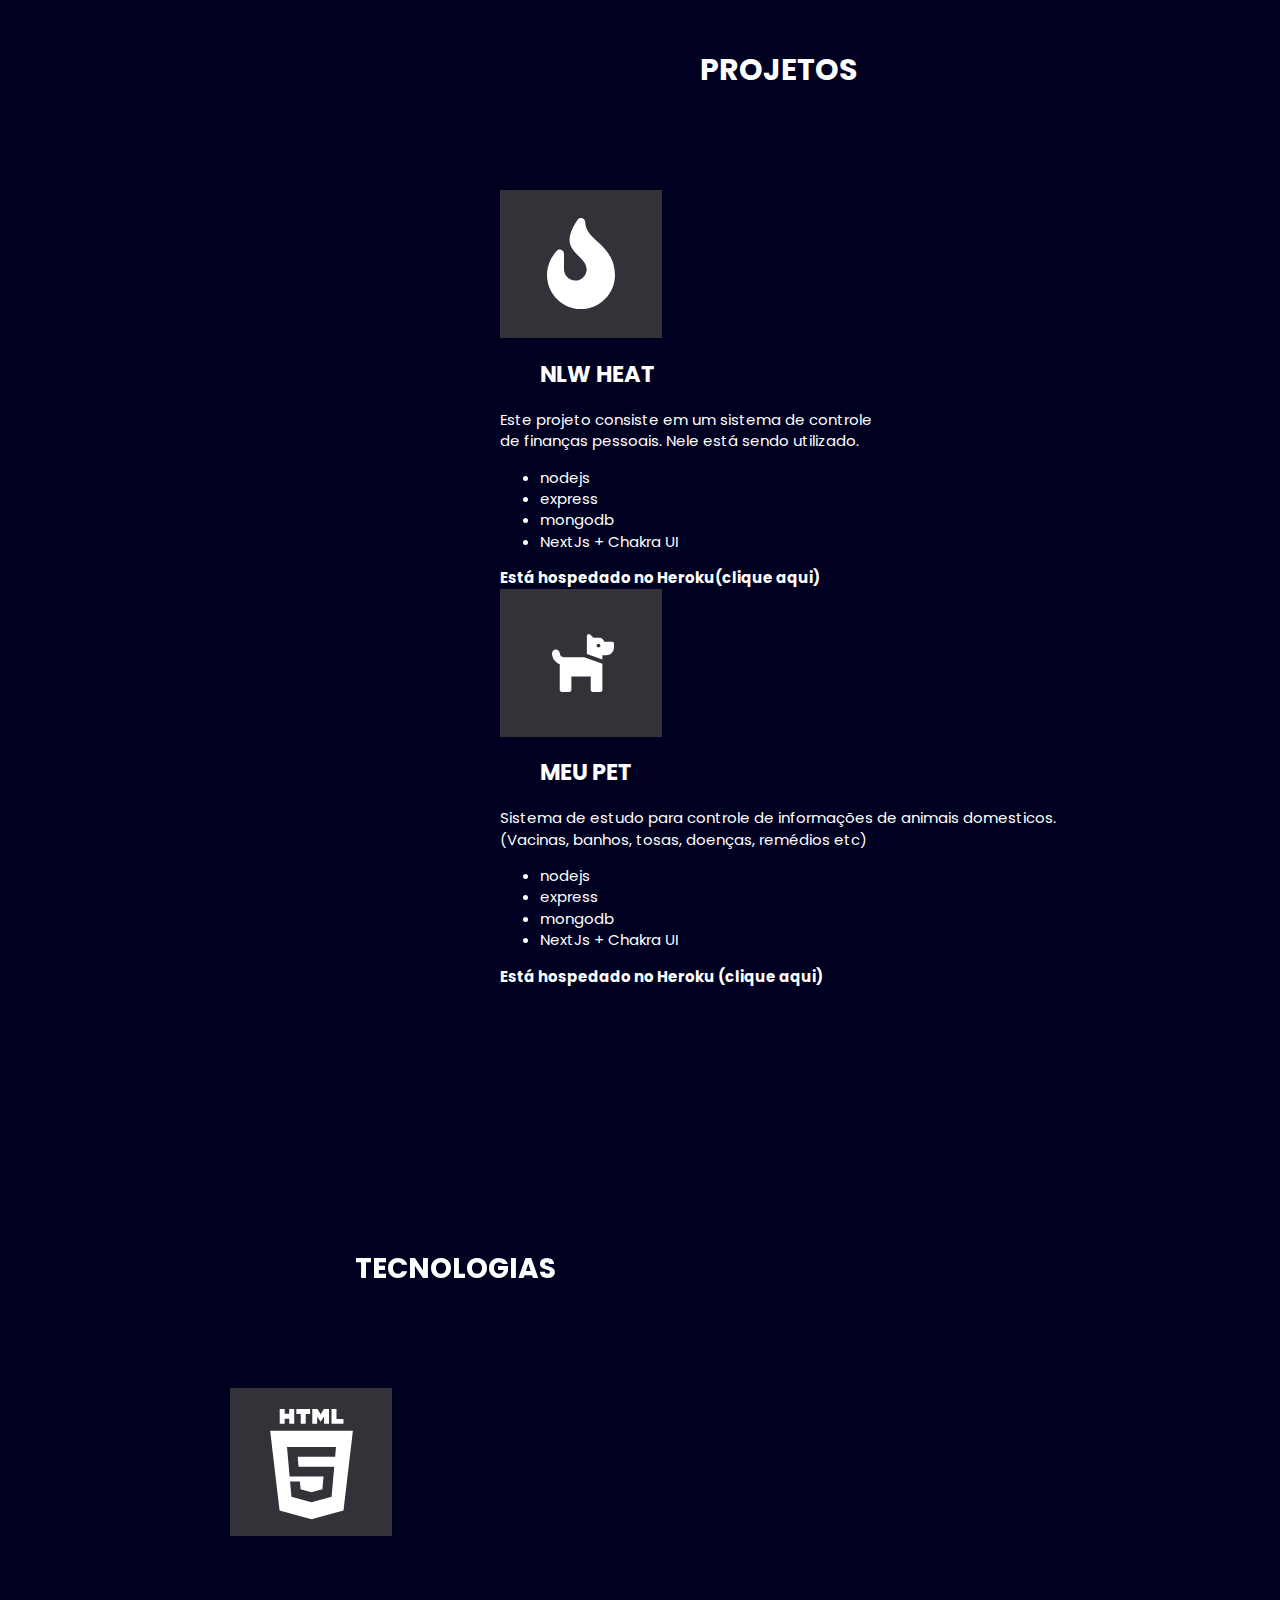
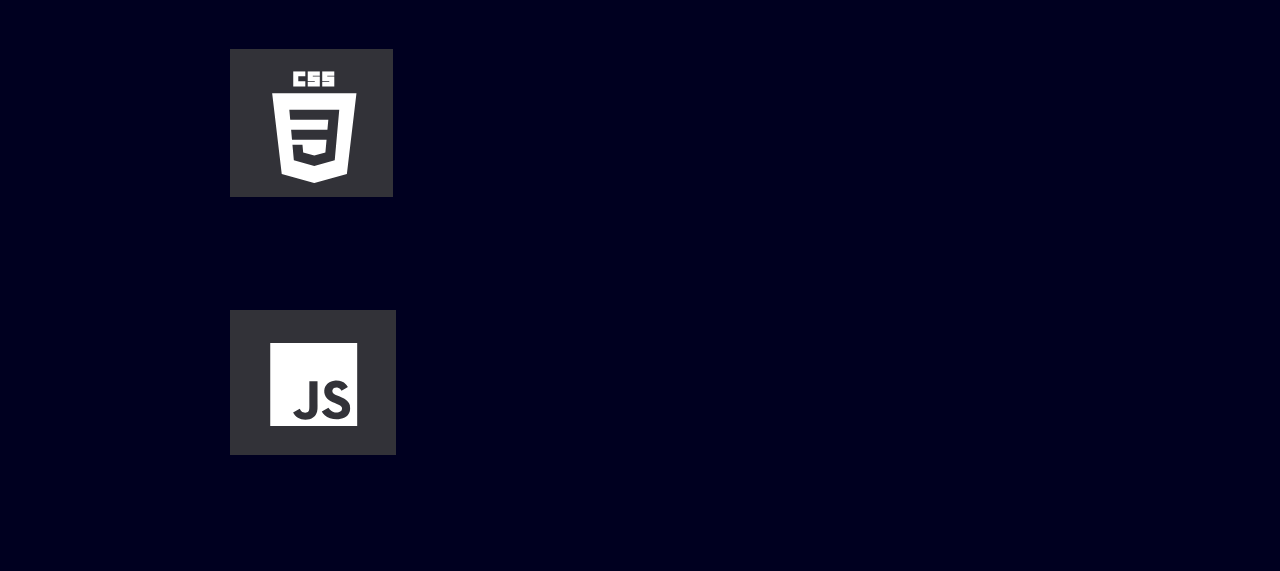
==== commit 4ae72b42: "reposicionei o menu" ====
--- a/index.html
+++ b/index.html
@@ -13,7 +13,7 @@
 
 <body>
     <div class="container">
-        <aside class="menu layou__menu">
+        <aside class="menu layout__menu">
             <nav class="menu__nav">
                 <ul class="menu__nav--list">
                     <li class="menu__nav--list-item"><a href="/">HOME</a></li>
--- a/assets/css/style.css
+++ b/assets/css/style.css
@@ -12,9 +12,10 @@
     align-items: center;
     align-content: space-between;
     
-    width: 26rem;
+    
+    width: 28rem;
     height: 100vh;
-
+    
     background: var(--blue-900);
 }
 
--- a/assets/css/layout.css
+++ b/assets/css/layout.css
@@ -23,15 +23,13 @@
   text-decoration: none;
 }
 
-.layou__menu{
-  position: fixed;
-}
 
-.container {
+.container{
+  margin: 0rem -2rem;
   display: flex;
 }
 
-.layou__menu{
+.layout__menu{
   position: fixed;
 }
 
@@ -41,6 +39,7 @@
   margin: 0 auto;
 }
 
+
 .flex__container{
   display: flex;
   justify-items: center;
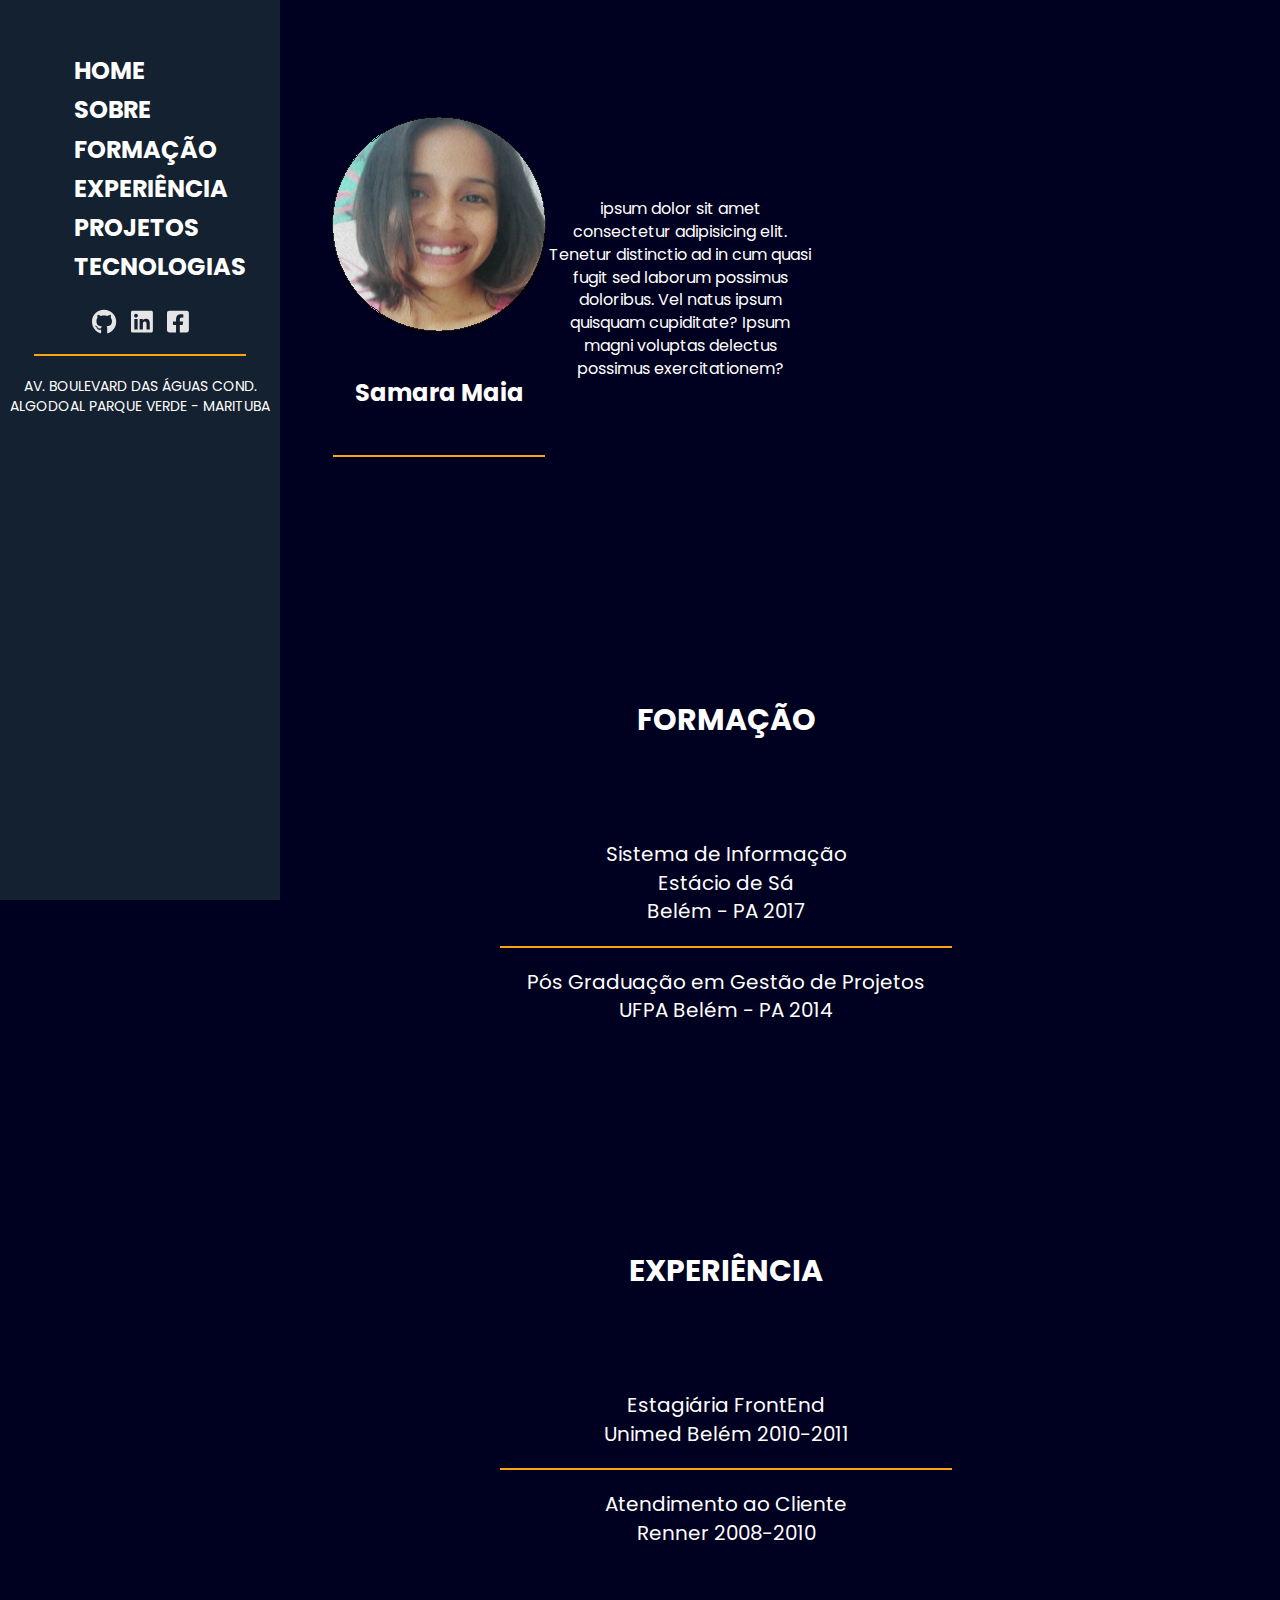
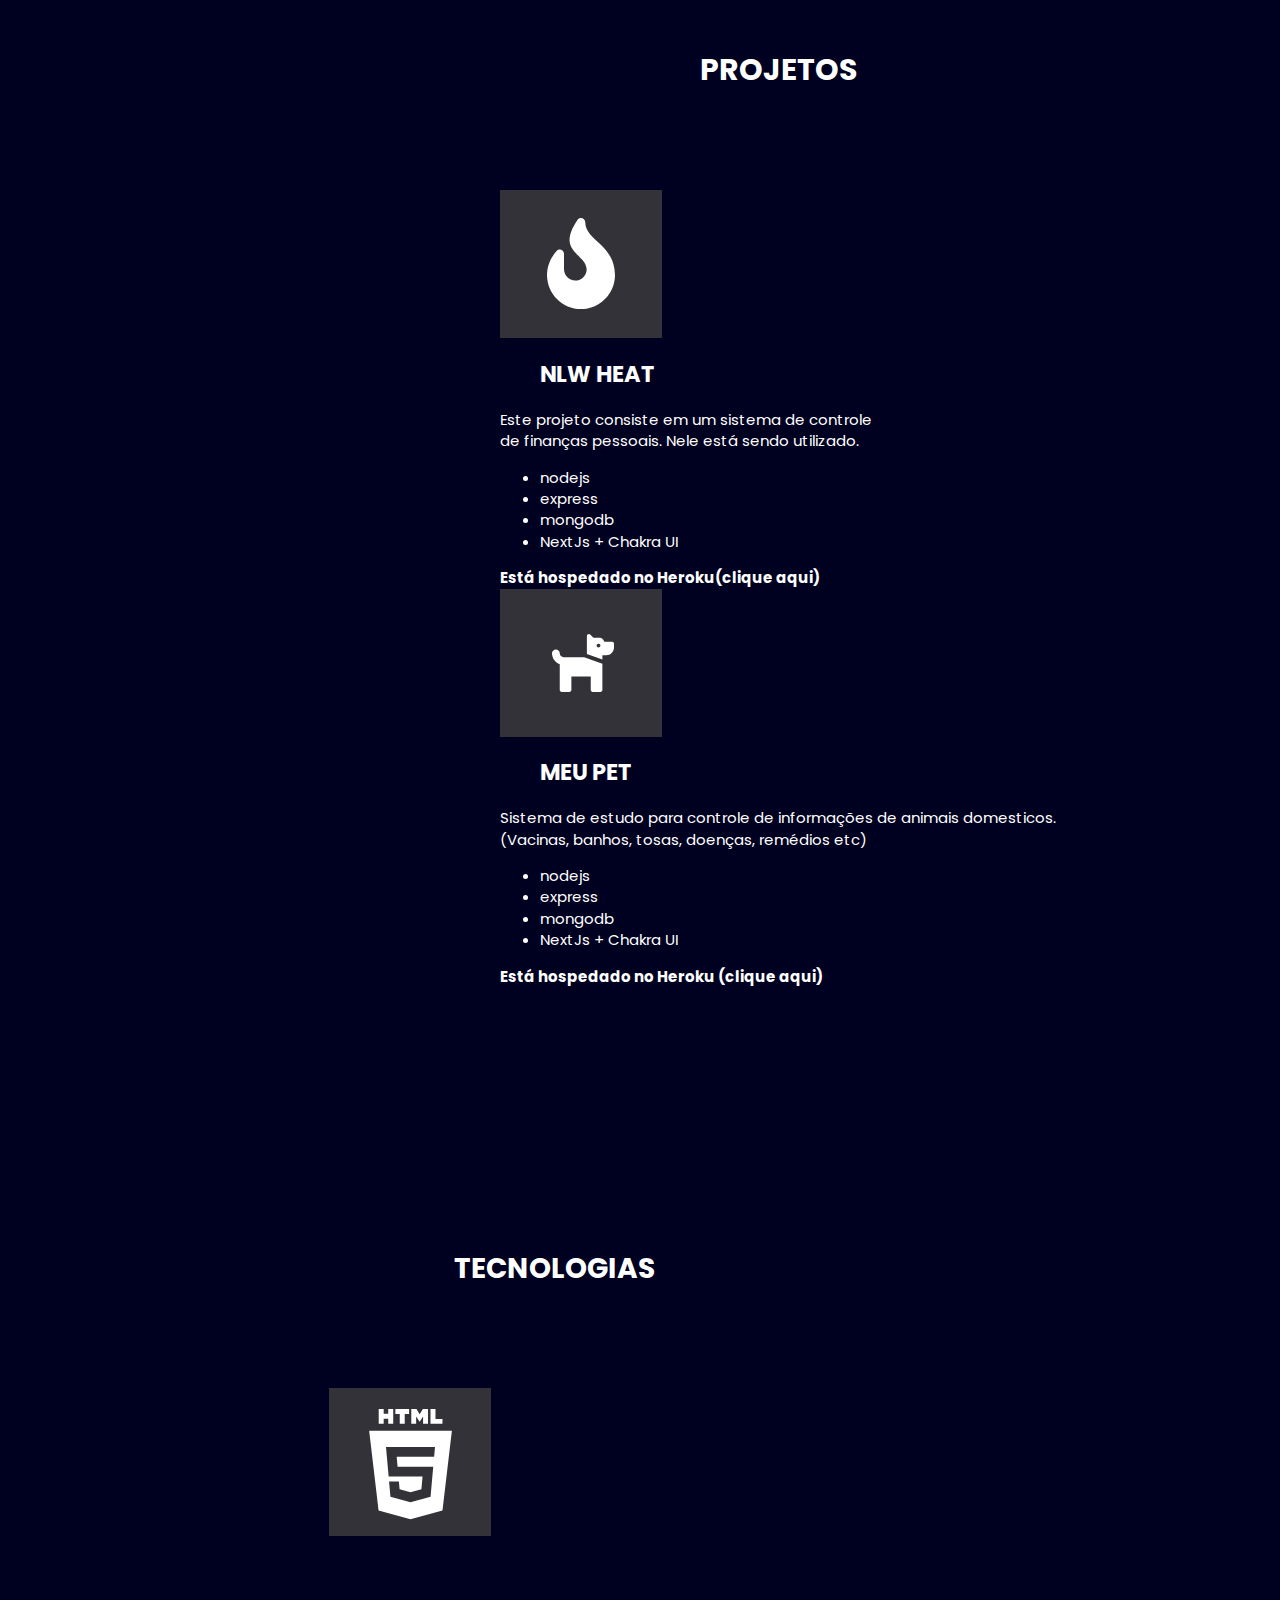
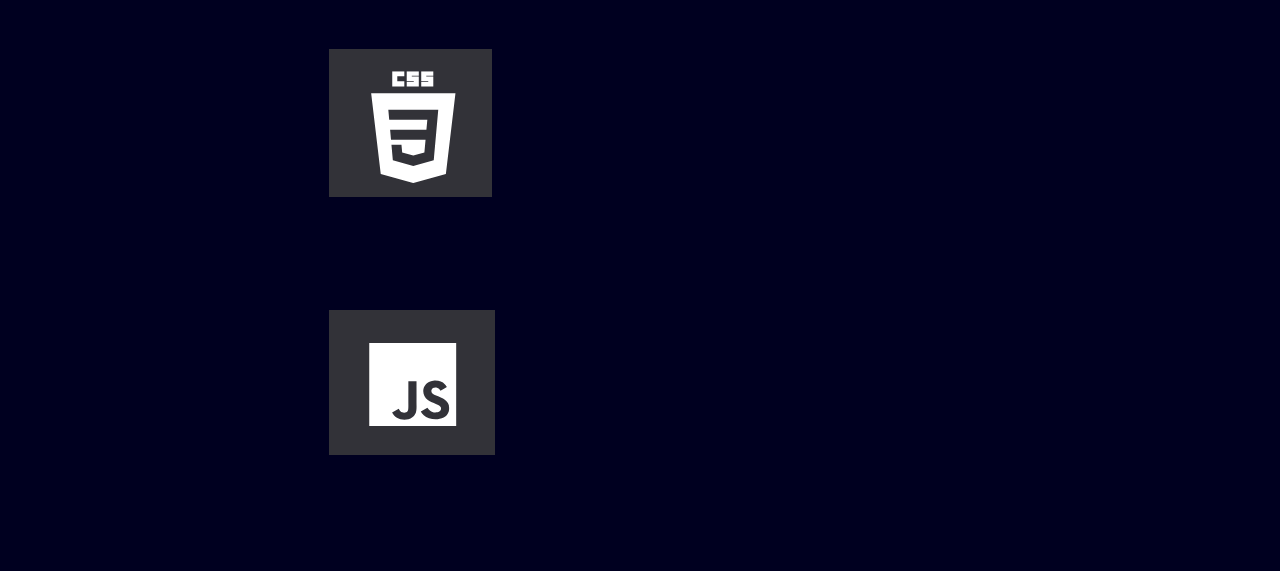
==== commit cf3676b3: "reposicionando a primeira section" ====
--- a/index.html
+++ b/index.html
@@ -37,7 +37,7 @@
             </div>
         </aside>
         <div class="container__items">
-            <main class="flex__container items--section">
+            <main class="flex__container">
                 <section id="about-me">
                     <div class="aboutme">
                         <div class="aboutme__avatar">
@@ -49,13 +49,13 @@
                             <hr />
                         </div>
                         <div class="aboutme__text">
-                            <p>Lorem ipsum dolor sit
+                            <P>ipsum dolor sit
                                 amet consectetur adipisicing elit.
                                 Tenetur distinctio ad in cum quasi fugit
                                 sed laborum possimus doloribus.
                                 Vel natus ipsum quisquam cupiditate?
                                 Ipsum magni voluptas delectus possimus
-                                exercitationem?</p>
+                                exercitationem?</P>
                         </div>
                     </div>
                 </section>
@@ -137,8 +137,8 @@
                             <img src="/assets/img/javascript.svg" alt="javascript">
                         </div>
                 </section>
-            </main>
-        </div>
+            </div>
+          </main>
     </div>
 </body>
 
--- a/assets/css/style.css
+++ b/assets/css/style.css
@@ -69,18 +69,20 @@
     justify-content: center;  
 }
 .aboutme__text {
-    font-size: 18px;
-    width: 450px;
-    height: 70.45px;
-}
+    font-size: 16px;
+    text-align: center;
+    width: 26.2rem;
+    margin: 15.2rem 0;    
+}
+
 .aboutme__avatar {
     display: flex;
+    align-items: center;
     flex-direction: column;
-    align-items: center;
     justify-content: center;
 }
 
-.aboutme__avatar > p {
+.aboutme__avatar > p  {
     font-size: x-large;
     font-weight: 700; 
 }
@@ -88,8 +90,7 @@
 .avatar {
     border-radius: 56%;
     height: 250px;
-    width: 220px;
-    
+    width: 220px;  
 }
 
 .avatar__image {
@@ -231,4 +232,12 @@
     height: 29vh;
     
 }
-  +
+ @media(min-width: 992px){
+     .about-me{
+         padding: 10%;
+         padding: 10%;
+
+         font-size: 2.2rem;
+     }
+ } --- a/assets/css/layout.css
+++ b/assets/css/layout.css
@@ -25,20 +25,24 @@
 
 
 .container{
-  margin: 0rem -2rem;
+  margin: 0rem -1.5rem;
   display: flex;
 }
 
 .layout__menu{
   position: fixed;
 }
-
+/*
+.items--section {
+  
+  
+}
+*/
 .container__items{
   padding-left: 10px;
   padding-right: 10px;
-  margin: 0 auto;
+  margin: 0  auto;
 }
-
 
 .flex__container{
   display: flex;
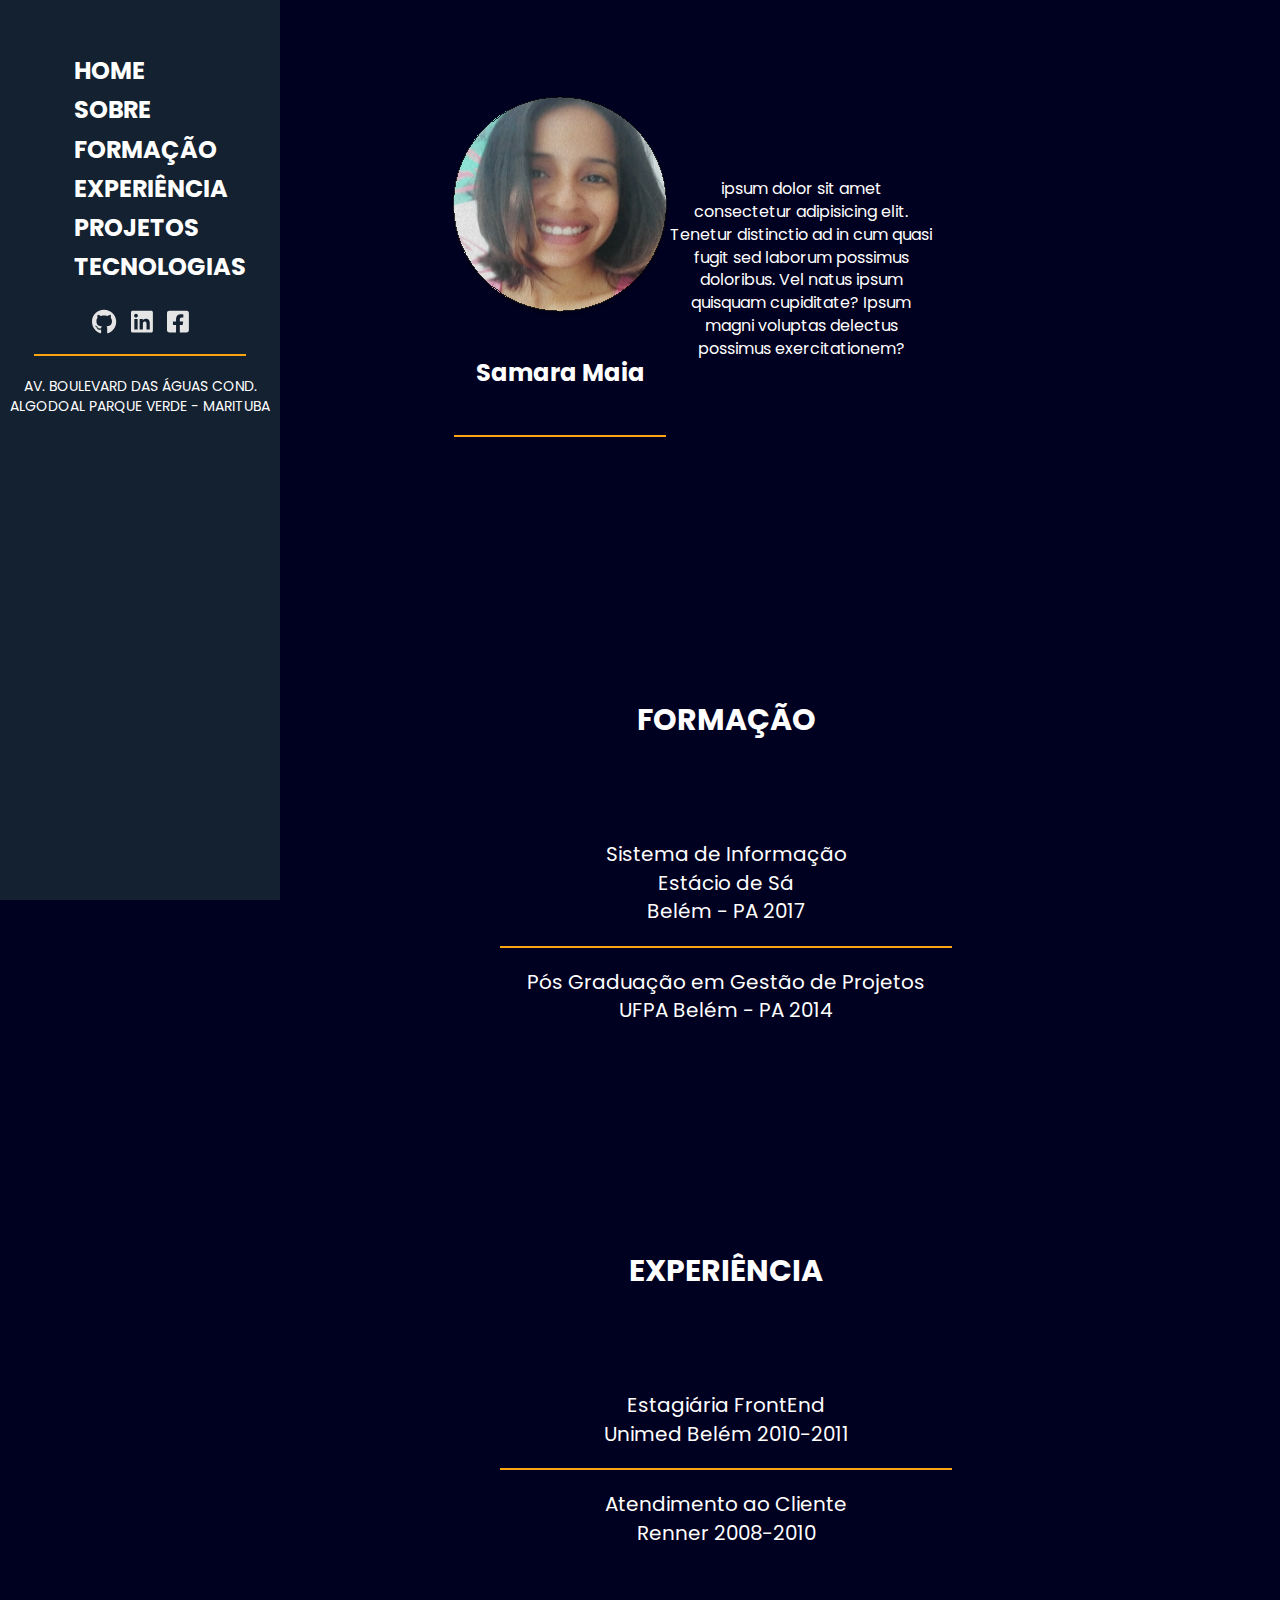
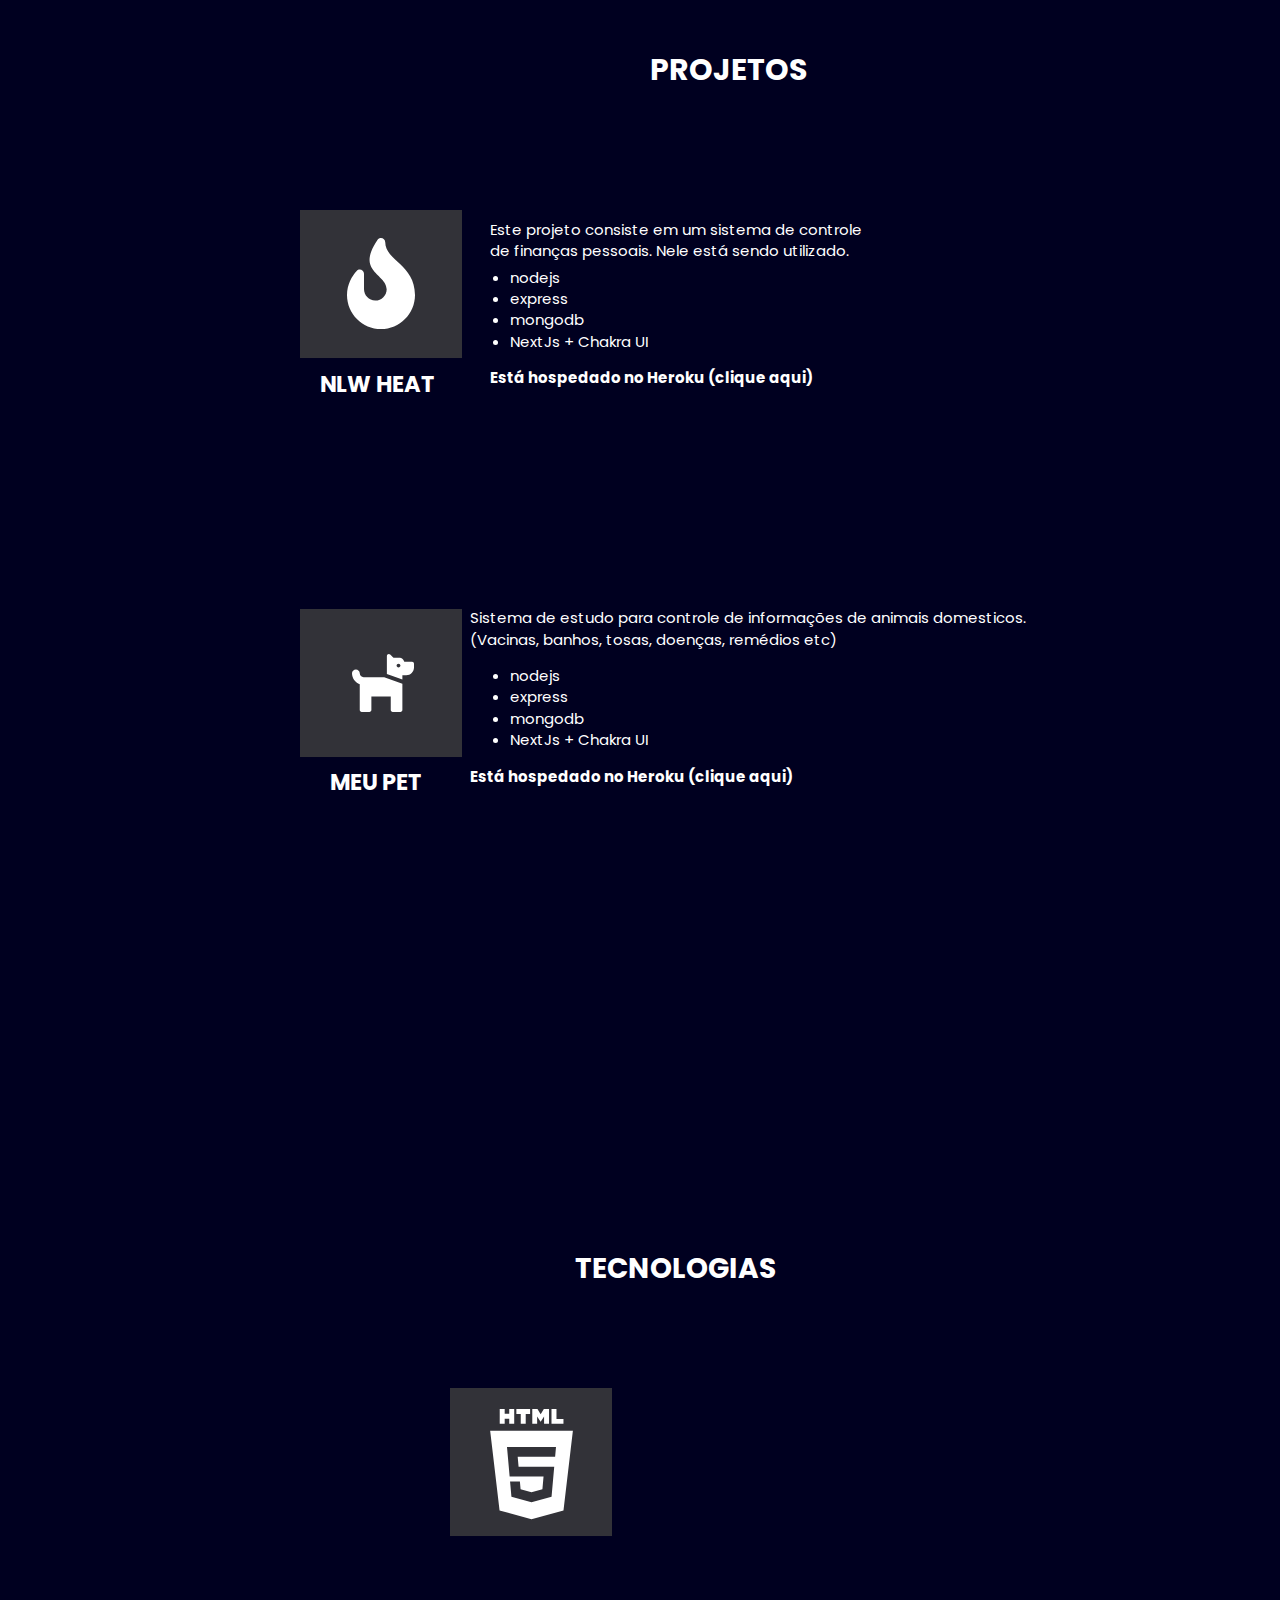
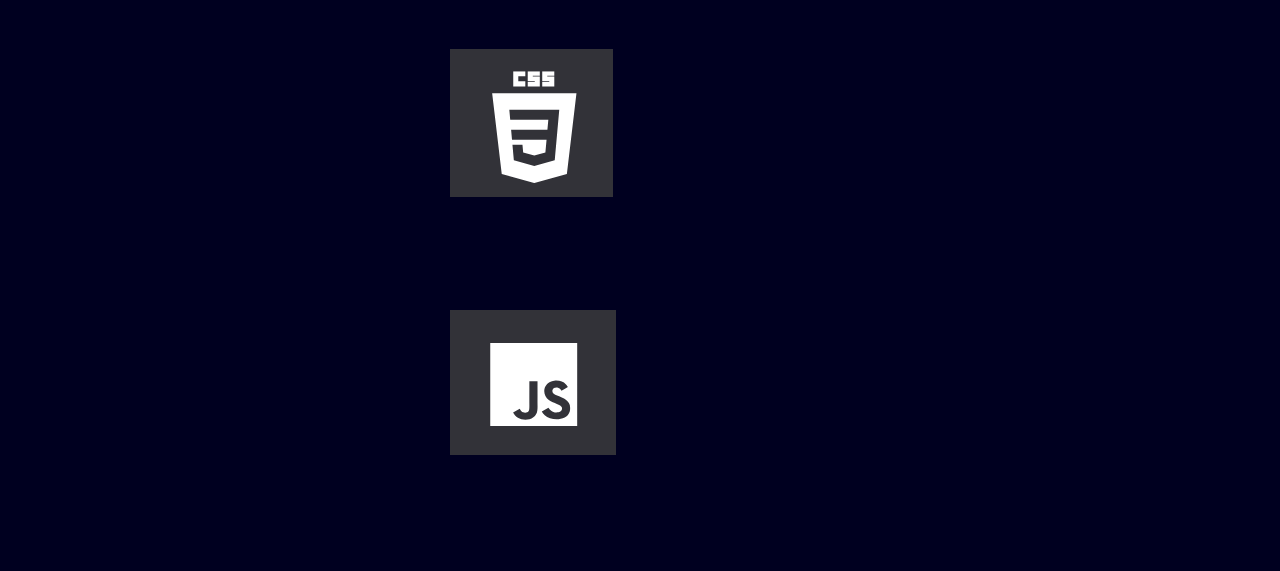
==== commit 40ba50cd: "mundando posicionamento" ====
--- a/index.html
+++ b/index.html
@@ -38,7 +38,7 @@
         </aside>
         <div class="container__items">
             <main class="flex__container">
-                <section id="about-me">
+                <section id="about-me ">
                     <div class="aboutme">
                         <div class="aboutme__avatar">
                             <div class="avatar">
@@ -74,7 +74,7 @@
                              <span> UFPA Belém - PA 2014</span>      
                         </div>
                 </section>
-
+              
                 <section id="experience">
                         <h1>EXPERIÊNCIA</h1>
                         <div class="experience__front">
@@ -91,6 +91,7 @@
                             </div>
                        </div>
                 </section>
+        
                 <section id="projects">
                         <h1> PROJETOS </h1>
                         <img src="/assets/img/Group 6427 (1).svg" alt="NLW" request>
@@ -110,7 +111,7 @@
                     </div>
                     <div class="dog">
                         <img src="/assets/img/dog(1).svg" alt="meupet">
-                        <h2>MEU PET</h2>
+                        <h2 >MEU PET</h2>
                     </div>
                     <div class="draft__tech--node">
                         <span> Sistema de estudo para controle de informações de animais domesticos.</span>
@@ -124,7 +125,7 @@
                         <b>Está hospedado no Heroku <a href="">(clique aqui)</a></b>
                     </div>
                 </section>
-
+            
                 <section id="technologies">
                     <h1 class="tec">TECNOLOGIAS</h1>
                         <div class="section__img--front">
@@ -137,8 +138,8 @@
                             <img src="/assets/img/javascript.svg" alt="javascript">
                         </div>
                 </section>
-            </div>
-          </main>
+            </main>
+        </div>
     </div>
 </body>
 
--- a/assets/css/style.css
+++ b/assets/css/style.css
@@ -115,9 +115,8 @@
 }  
 
  h1 {
-   
-    text-align: center;
-    line-height: 20rem;
+    left: 50px;
+    top: 10px;
 }
 .formation__system > span  {
     display: grid;
@@ -163,61 +162,63 @@
 #projects {
     position: absolute;
     font-size: 15px;
-    left: 50rem;
     top: 155rem;
 }
 
 .draft__tech  > span {
     position: relative;
     display: grid;
-    left: 0rem;
-    top: 0rem;
+    left: 4rem;
+    bottom: 19rem;
 }
 
 .draft__tech--list {
     position: relative;
-    left: 0rem;
-    top: 0rem;
+    left: 2rem;
+    bottom: 20rem;
 }
 .draft__tech--link {
     position: relative;
-    display: flex;
-   
+    left: 4rem;
+    bottom: 20rem;
 }
 
 .draft__tech--node > span {
     position: relative;
-    display: flex;
+    display: grid;
+    left: 2rem;    
+    bottom: 20rem;
     
 }
 
 .draft__tech--node > ul {
     position: relative;
-    
+    display: grid;
+    left: 2rem;    
+    bottom: 20rem;
 }
 .draft__tech--node > b {
     position: relative;
-    
-}
+    left: 2rem;    
+    bottom: 20rem;
+}
+
 .draft__heat {
     position: relative;
-   
-}
-
-[request] {
-    position: relative;
-    
-}
-.dog {
-    position: relative;
-    
-    
-}
-
- h2 {
-    position: relative;
-    left: 40px;
-
+    left: -13rem;    
+    bottom: -1rem;
+}
+
+[request], .dog {
+    position: relative;
+    left: -15rem;
+    top: 2rem;
+}
+
+ h2  {
+    position: relative;
+    left: 3rem;
+    bottom: 1rem;
  }
  
 /*sections five*/
--- a/assets/css/layout.css
+++ b/assets/css/layout.css
@@ -32,21 +32,18 @@
 .layout__menu{
   position: fixed;
 }
-/*
-.items--section {
-  
-  
-}
-*/
 .container__items{
-  padding-left: 10px;
-  padding-right: 10px;
-  margin: 0  auto;
+  margin-bottom: 20px;
+  padding-bottom: 28px;
+  margin: 1rem  45rem;
 }
 
+/*
 .flex__container{
   display: flex;
   justify-items: center;
+  align-items: center;
 }
+*/
 
 
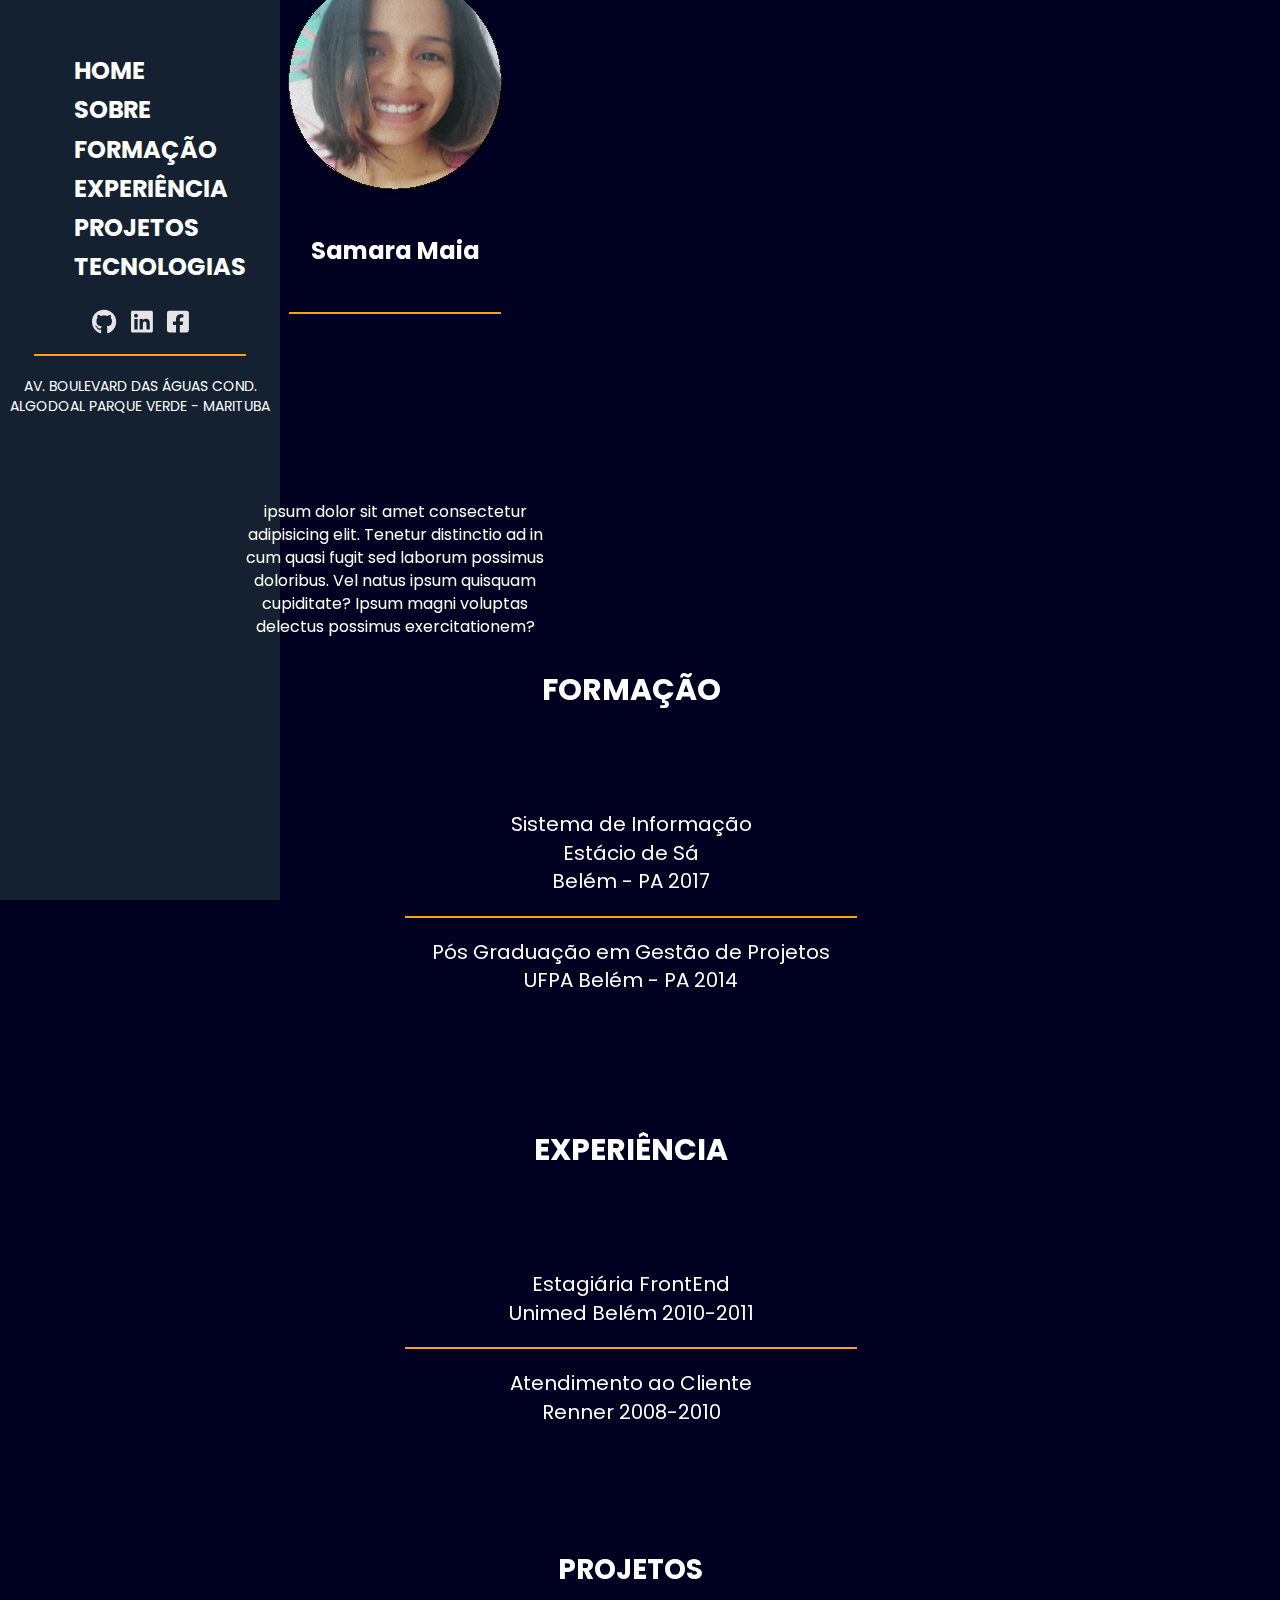
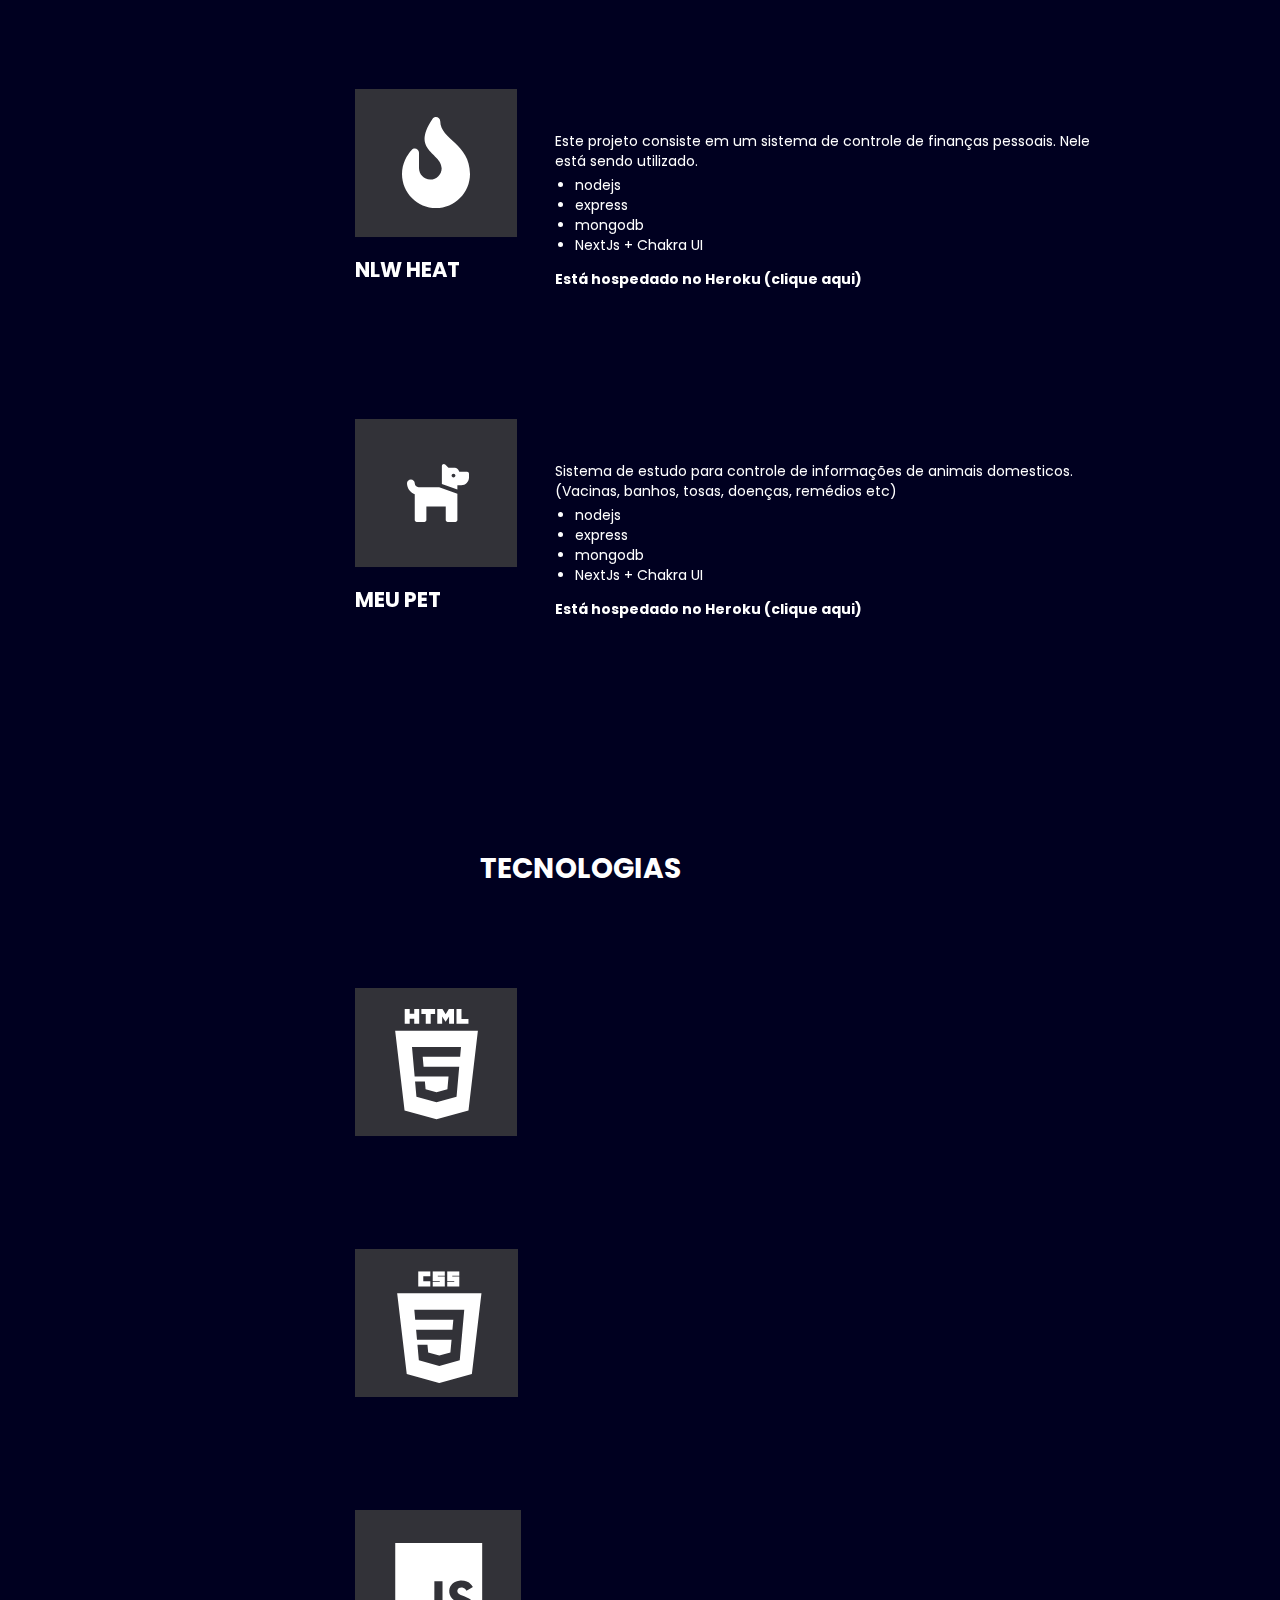
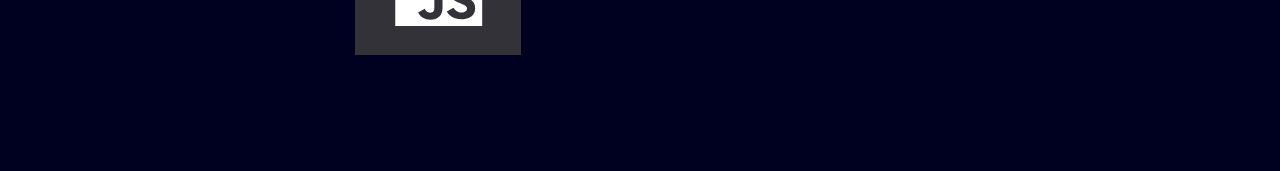
==== commit 395bc327: "alterações" ====
--- a/index.html
+++ b/index.html
@@ -38,6 +38,7 @@
         </aside>
         <div class="container__items">
             <main class="flex__container">
+                <div class="flex_sections">
                 <section id="about-me ">
                     <div class="aboutme">
                         <div class="aboutme__avatar">
@@ -59,6 +60,8 @@
                         </div>
                     </div>
                 </section>
+                </div>
+                <div class="flex_sections">
                 <section id="formation">
                         <h1> FORMAÇÃO </h1>
                         <div class="formation__system">
@@ -74,7 +77,8 @@
                              <span> UFPA Belém - PA 2014</span>      
                         </div>
                 </section>
-              
+                 </div>
+                <div class="flex_sections">
                 <section id="experience">
                         <h1>EXPERIÊNCIA</h1>
                         <div class="experience__front">
@@ -91,13 +95,18 @@
                             </div>
                        </div>
                 </section>
-        
+
+                </div>
+                <div class="flex_sections">
                 <section id="projects">
                         <h1> PROJETOS </h1>
-                        <img src="/assets/img/Group 6427 (1).svg" alt="NLW" request>
-                        <h2 class="draft__heat">NLW HEAT</h2>
-                    
-                    <div class="draft__tech">
+
+                    <div class="draft__heat">
+                        <img src="/assets/img/Group 6427 (1).svg" alt="NLW" >
+                        <h2>NLW HEAT</h2>
+                    </div>
+
+                    <div class="draft__tech--node">
                          <span> Este projeto consiste em um sistema
                                 de controle</span> <span> de finanças pessoais.
                                 Nele está sendo utilizado.</span>
@@ -107,16 +116,18 @@
                             <li>mongodb</li>
                             <li> NextJs + Chakra UI</li>
                         </ul>
-                        <b class="draft__tech--link">Está hospedado no Heroku <a href="">(clique aqui)</a></b>
+                        <b>Está hospedado no Heroku <a href="">(clique aqui)</a></b>
                     </div>
-                    <div class="dog">
+
+                    <div class="draft__heat">
                         <img src="/assets/img/dog(1).svg" alt="meupet">
-                        <h2 >MEU PET</h2>
+                        <h2>MEU PET</h2>
                     </div>
+                    
                     <div class="draft__tech--node">
                         <span> Sistema de estudo para controle de informações de animais domesticos.</span>
                         <span>(Vacinas, banhos, tosas, doenças, remédios etc)</span> 
-                        <ul>
+                        <ul class="draft__tech--list">
                             <li>nodejs</li>
                             <li>express</li>
                             <li>mongodb</li>
@@ -125,7 +136,8 @@
                         <b>Está hospedado no Heroku <a href="">(clique aqui)</a></b>
                     </div>
                 </section>
-            
+                </div>
+                <div class="flex_sections">
                 <section id="technologies">
                     <h1 class="tec">TECNOLOGIAS</h1>
                         <div class="section__img--front">
@@ -138,6 +150,7 @@
                             <img src="/assets/img/javascript.svg" alt="javascript">
                         </div>
                 </section>
+                </div>
             </main>
         </div>
     </div>
--- a/assets/css/style.css
+++ b/assets/css/style.css
@@ -59,20 +59,21 @@
 /* sections uno */
 
 #about-me {
-    display: flex;
-    position: relative;
-    top: 30px;
- }
+    position: absolute;
+    font-size: 15px;
+    
+}
+
 .aboutme {
-    display: flex;
-    align-items: center;
-    justify-content: center;  
+    justify-content: center; 
+    display: grid;
+    text-align: center;
+
 }
 .aboutme__text {
     font-size: 16px;
-    text-align: center;
-    width: 26.2rem;
-    margin: 15.2rem 0;    
+    margin: 15.1rem ;    
+    width: 30.5rem;
 }
 
 .aboutme__avatar {
@@ -110,13 +111,13 @@
 #formation {
     position: absolute;
     font-size: 15px;
-    left: 50rem;
-    top: 60rem;
+    padding: 50px;
+    top: 52rem;
 }  
 
  h1 {
     left: 50px;
-    top: 10px;
+    top: 25px;
 }
 .formation__system > span  {
     display: grid;
@@ -142,8 +143,8 @@
 #experience  {
     position: absolute;
     font-size: 15px;
-    left: 50rem;
-    top: 115.10rem;
+    padding: 50px;
+    top: 98rem;
 }
 h1 {
     text-align: center;
@@ -161,79 +162,49 @@
 
 #projects {
     position: absolute;
-    font-size: 15px;
-    top: 155rem;
-}
-
-.draft__tech  > span {
+    font-size: 14px;
+    top: 145.10rem;
+}
+
+.draft__tech--node  > span {
     position: relative;
-    display: grid;
-    left: 4rem;
-    bottom: 19rem;
-}
-
-.draft__tech--list {
+    left: 20rem;
+    bottom: 12rem;
+}
+
+.draft__tech--list > li {
     position: relative;
-    left: 2rem;
-    bottom: 20rem;
-}
-.draft__tech--link {
+    left: 18rem;
+    bottom: 13rem;
+}
+
+ b {
     position: relative;
-    left: 4rem;
-    bottom: 20rem;
-}
-
-.draft__tech--node > span {
-    position: relative;
-    display: grid;
-    left: 2rem;    
-    bottom: 20rem;
-    
-}
-
-.draft__tech--node > ul {
-    position: relative;
-    display: grid;
-    left: 2rem;    
-    bottom: 20rem;
-}
-.draft__tech--node > b {
-    position: relative;
-    left: 2rem;    
-    bottom: 20rem;
-}
-
+    left: 20rem;
+    bottom: 13rem;
+}
 .draft__heat {
-    position: relative;
-    left: -13rem;    
-    bottom: -1rem;
-}
-
-[request], .dog {
-    position: relative;
-    left: -15rem;
-    top: 2rem;
-}
-
- h2  {
-    position: relative;
-    left: 3rem;
-    bottom: 1rem;
- }
+    flex-wrap: wrap;
+    width: 55rem;
+    height: 18vh;
+}
  
+
 /*sections five*/
 
 #technologies{
     position: absolute;
-    top: 275rem;
+    padding: 25%;
+    top: 235rem;
 }
 
 .section__img--front {
+    flex-wrap: wrap;
     width: 45rem;
     height: 29vh;
     
 }
-
+/*
  @media(min-width: 992px){
      .about-me{
          padding: 10%;
@@ -241,4 +212,5 @@
 
          font-size: 2.2rem;
      }
- } + } 
+ */--- a/assets/css/layout.css
+++ b/assets/css/layout.css
@@ -33,17 +33,26 @@
   position: fixed;
 }
 .container__items{
-  margin-bottom: 20px;
-  padding-bottom: 28px;
-  margin: 1rem  45rem;
+  position: relative;
+  margin: 0rem -1.5rem;
+  left: 41rem;
+
 }
 
-/*
+
 .flex__container{
-  display: flex;
-  justify-items: center;
-  align-items: center;
+ display: flex;
+ justify-content: flex-start;
+ 
 }
-*/
+
+.flex_sections{
+ width: 80px;
+ margin: -4rem;
+}
 
 
+
+
+
+
